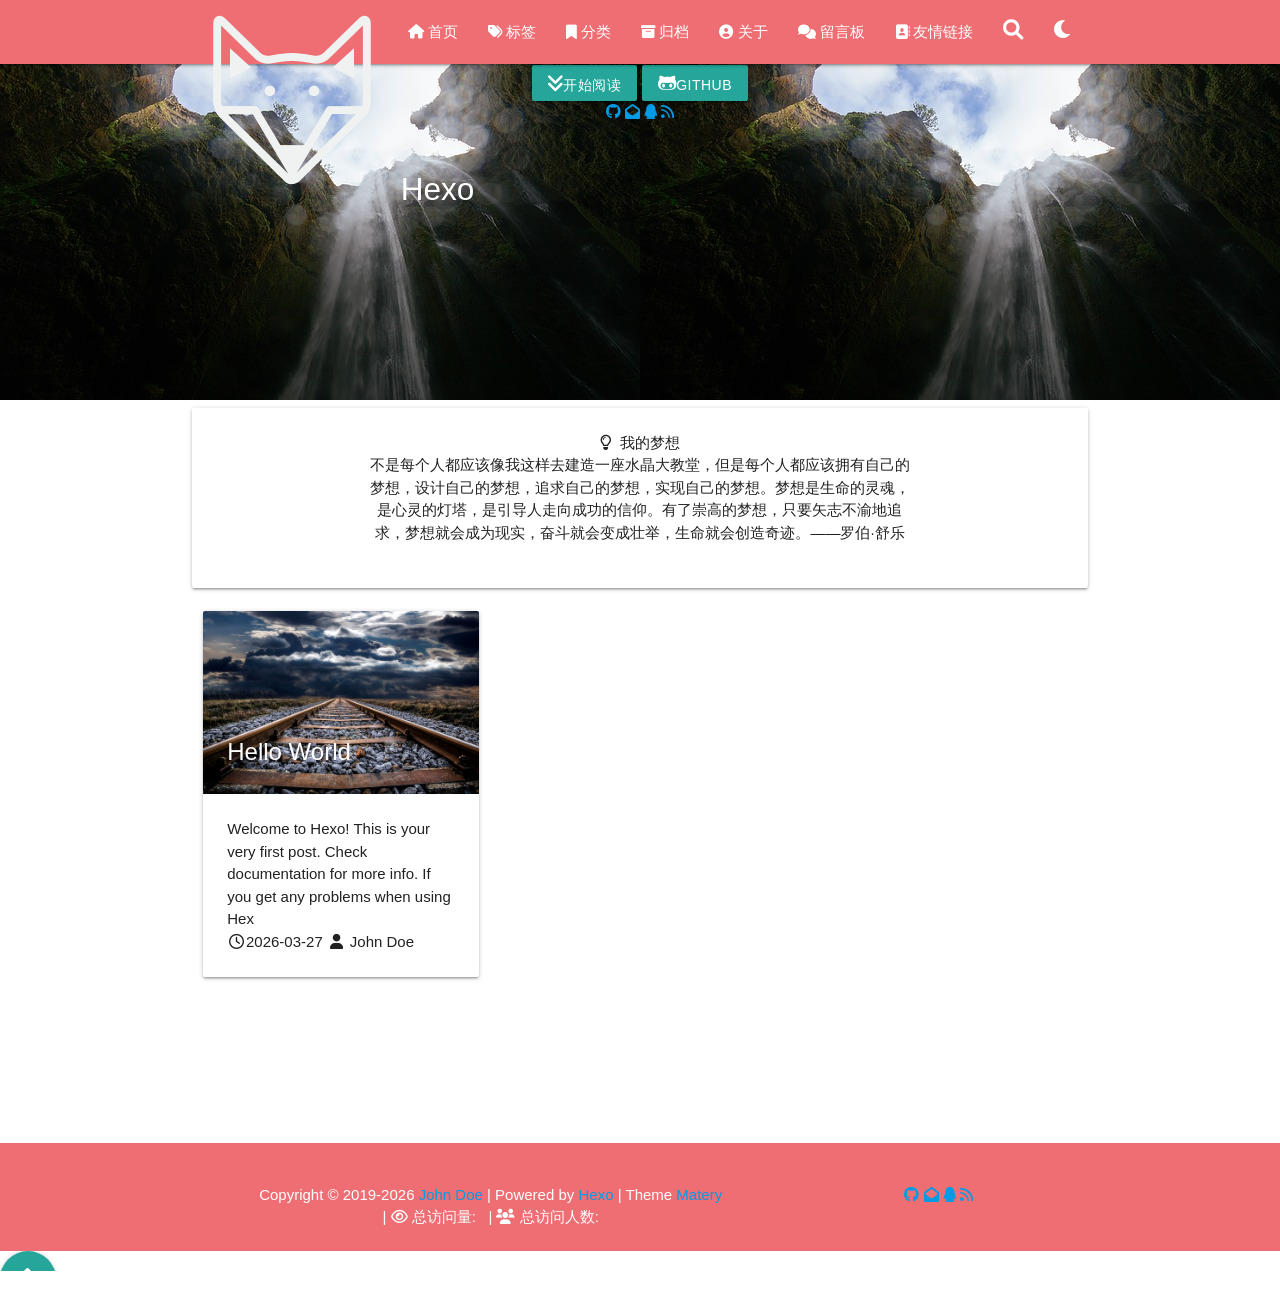
==== index.html @ 9ba4c169 "Site updated: 2026-03-27 16:29:59" ====
<!DOCTYPE HTML>
<html lang="zh-CN">


<head>
    <meta charset="utf-8">
    <meta name="keywords" content="Hexo">
    <meta name="description" content="Hexo">
    <meta http-equiv="X-UA-Compatible" content="IE=edge">
    <meta name="viewport" content="width=device-width, initial-scale=1.0, user-scalable=no">
    <meta name="renderer" content="webkit|ie-stand|ie-comp">
    <meta name="mobile-web-app-capable" content="yes">
    <meta name="format-detection" content="telephone=no">
    <meta name="apple-mobile-web-app-capable" content="yes">
    <meta name="apple-mobile-web-app-status-bar-style" content="black-translucent">
    <meta name="referrer" content="no-referrer-when-downgrade">
    <!-- Global site tag (gtag.js) - Google Analytics -->


    <title>Hexo</title>
    <link rel="icon" type="image/png" href="/favicon.png">
    


    <!-- index cover -->
    <!-- <link rel="stylesheet preload" type="text/css" href="/css/indexcover.css"> -->
    <style>
        .carousel-control {
            width: 45px;
            height: 45px;
            line-height: 55px;
            border-radius: 45px;
            background: transparent;
            cursor: pointer;
            z-index: 100;
        }
        
        #prev-cover {
            position: absolute;
            top: 48%;
            left: 8px;
        }
        
        #next-cover {
            position: absolute;
            top: 48%;
            right: 8px;;
        }
        
        #prev-cover i {
            margin-right: 3px;
        }
        
        #next-cover i {
            margin-left: 3px;
        }
        
        .carousel-control:hover {
            background-color: rgba(0, 0, 0, .4);
        }
        
        .carousel-control i {
            color: #fff;
            font-size: 2.4rem;
        }
    </style>



<link rel="stylesheet" type="text/css" href="/libs/awesome/css/all.min.css">
<link rel="stylesheet" type="text/css" href="/libs/materialize/materialize.min.css">
<link rel="stylesheet" type="text/css" href="/libs/aos/aos.css">
<link rel="stylesheet" type="text/css" href="/libs/animate/animate.min.css">
<link rel="stylesheet" type="text/css" href="/libs/lightGallery/css/lightgallery.min.css">
<link rel="stylesheet" type="text/css" href="/css/matery.css">
<link rel="stylesheet" type="text/css" href="/css/my.css">
<link rel="stylesheet" type="text/css" href="/css/dark.css" media="none" onload="if(media!='all')media='all'">




    <link rel="stylesheet" href="/libs/tocbot/tocbot.css">
    <link rel="stylesheet" href="/css/post.css">






    <script src="/libs/jquery/jquery-3.6.0.min.js"></script>

<meta name="generator" content="Hexo 8.1.1"></head>


<body>
    <header class="navbar-fixed">
    <nav id="headNav" class="bg-color nav-transparent">
        <div id="navContainer" class="nav-wrapper container">
            <div class="brand-logo">
                <a href="/" class="waves-effect waves-light">
                    
                    <img src="/medias/logo.png" class="logo-img" alt="LOGO">
                    
                    <span class="logo-span">Hexo</span>
                </a>
            </div>
            

<a href="#" data-target="mobile-nav" class="sidenav-trigger button-collapse"><i class="fas fa-bars"></i></a>
<ul class="right nav-menu">
  
  <li class="hide-on-med-and-down nav-item">
    
    <a href="/" class="waves-effect waves-light">
      
      <i class="fas fa-home" style="zoom: 0.6;"></i>
      
      <span>首页</span>
    </a>
    
  </li>
  
  <li class="hide-on-med-and-down nav-item">
    
    <a href="/tags" class="waves-effect waves-light">
      
      <i class="fas fa-tags" style="zoom: 0.6;"></i>
      
      <span>标签</span>
    </a>
    
  </li>
  
  <li class="hide-on-med-and-down nav-item">
    
    <a href="/categories" class="waves-effect waves-light">
      
      <i class="fas fa-bookmark" style="zoom: 0.6;"></i>
      
      <span>分类</span>
    </a>
    
  </li>
  
  <li class="hide-on-med-and-down nav-item">
    
    <a href="/archives" class="waves-effect waves-light">
      
      <i class="fas fa-archive" style="zoom: 0.6;"></i>
      
      <span>归档</span>
    </a>
    
  </li>
  
  <li class="hide-on-med-and-down nav-item">
    
    <a href="/about" class="waves-effect waves-light">
      
      <i class="fas fa-user-circle" style="zoom: 0.6;"></i>
      
      <span>关于</span>
    </a>
    
  </li>
  
  <li class="hide-on-med-and-down nav-item">
    
    <a href="/contact" class="waves-effect waves-light">
      
      <i class="fas fa-comments" style="zoom: 0.6;"></i>
      
      <span>留言板</span>
    </a>
    
  </li>
  
  <li class="hide-on-med-and-down nav-item">
    
    <a href="/friends" class="waves-effect waves-light">
      
      <i class="fas fa-address-book" style="zoom: 0.6;"></i>
      
      <span>友情链接</span>
    </a>
    
  </li>
  
  <li>
    <a href="#searchModal" class="modal-trigger waves-effect waves-light">
      <i id="searchIcon" class="fas fa-search" title="搜索" style="zoom: 0.85;"></i>
    </a>
  </li>
  <li>
    <a href="javascript:;" class="waves-effect waves-light" onclick="switchNightMode()" title="深色/浅色模式" >
      <i id="sum-moon-icon" class="fas fa-sun" style="zoom: 0.85;"></i>
    </a>
  </li>
</ul>


<div id="mobile-nav" class="side-nav sidenav">

    <div class="mobile-head bg-color">
        
        <img src="/medias/logo.png" class="logo-img circle responsive-img">
        
        <div class="logo-name">Hexo</div>
        <div class="logo-desc">
            
            Never really desperate, only the lost of the soul.
            
        </div>
    </div>

    <ul class="menu-list mobile-menu-list">
        
        <li class="m-nav-item">
	  
		<a href="/" class="waves-effect waves-light">
			
			    <i class="fa-fw fas fa-home"></i>
			
			首页
		</a>
          
        </li>
        
        <li class="m-nav-item">
	  
		<a href="/tags" class="waves-effect waves-light">
			
			    <i class="fa-fw fas fa-tags"></i>
			
			标签
		</a>
          
        </li>
        
        <li class="m-nav-item">
	  
		<a href="/categories" class="waves-effect waves-light">
			
			    <i class="fa-fw fas fa-bookmark"></i>
			
			分类
		</a>
          
        </li>
        
        <li class="m-nav-item">
	  
		<a href="/archives" class="waves-effect waves-light">
			
			    <i class="fa-fw fas fa-archive"></i>
			
			归档
		</a>
          
        </li>
        
        <li class="m-nav-item">
	  
		<a href="/about" class="waves-effect waves-light">
			
			    <i class="fa-fw fas fa-user-circle"></i>
			
			关于
		</a>
          
        </li>
        
        <li class="m-nav-item">
	  
		<a href="/contact" class="waves-effect waves-light">
			
			    <i class="fa-fw fas fa-comments"></i>
			
			留言板
		</a>
          
        </li>
        
        <li class="m-nav-item">
	  
		<a href="/friends" class="waves-effect waves-light">
			
			    <i class="fa-fw fas fa-address-book"></i>
			
			友情链接
		</a>
          
        </li>
        
        
        <li><div class="divider"></div></li>
        <li>
            <a href="https://github.com/blinkfox/hexo-theme-matery" class="waves-effect waves-light" target="_blank">
                <i class="fab fa-github-square fa-fw"></i>Fork Me
            </a>
        </li>
        
    </ul>
</div>


        </div>

        
            <style>
    .nav-transparent .github-corner {
        display: none !important;
    }

    .github-corner {
        position: absolute;
        z-index: 10;
        top: 0;
        right: 0;
        border: 0;
        transform: scale(1.1);
    }

    .github-corner svg {
        color: #0f9d58;
        fill: #fff;
        height: 64px;
        width: 64px;
    }

    .github-corner:hover .octo-arm {
        animation: a 0.56s ease-in-out;
    }

    .github-corner .octo-arm {
        animation: none;
    }

    @keyframes a {
        0%,
        to {
            transform: rotate(0);
        }
        20%,
        60% {
            transform: rotate(-25deg);
        }
        40%,
        80% {
            transform: rotate(10deg);
        }
    }
</style>

<a href="https://github.com/blinkfox/hexo-theme-matery" class="github-corner tooltipped hide-on-med-and-down" target="_blank"
   data-tooltip="Fork Me" data-position="left" data-delay="50">
    <svg viewBox="0 0 250 250" aria-hidden="true">
        <path d="M0,0 L115,115 L130,115 L142,142 L250,250 L250,0 Z"></path>
        <path d="M128.3,109.0 C113.8,99.7 119.0,89.6 119.0,89.6 C122.0,82.7 120.5,78.6 120.5,78.6 C119.2,72.0 123.4,76.3 123.4,76.3 C127.3,80.9 125.5,87.3 125.5,87.3 C122.9,97.6 130.6,101.9 134.4,103.2"
              fill="currentColor" style="transform-origin: 130px 106px;" class="octo-arm"></path>
        <path d="M115.0,115.0 C114.9,115.1 118.7,116.5 119.8,115.4 L133.7,101.6 C136.9,99.2 139.9,98.4 142.2,98.6 C133.8,88.0 127.5,74.4 143.8,58.0 C148.5,53.4 154.0,51.2 159.7,51.0 C160.3,49.4 163.2,43.6 171.4,40.1 C171.4,40.1 176.1,42.5 178.8,56.2 C183.1,58.6 187.2,61.8 190.9,65.4 C194.5,69.0 197.7,73.2 200.1,77.6 C213.8,80.2 216.3,84.9 216.3,84.9 C212.7,93.1 206.9,96.0 205.4,96.6 C205.1,102.4 203.0,107.8 198.3,112.5 C181.9,128.9 168.3,122.5 157.7,114.1 C157.9,116.9 156.7,120.9 152.7,124.9 L141.0,136.5 C139.8,137.7 141.6,141.9 141.8,141.8 Z"
              fill="currentColor" class="octo-body"></path>
    </svg>
</a>
        
    </nav>

</header>

    


<div class="carousel carousel-slider center index-cover" data-indicators="true" style="margin-top: -64px;">
    

    <div class="carousel-item  white-text bg-cover about-cover">
        <div class="container">
            <div class="row">
    <div class="col s10 offset-s1 m8 offset-m2 l8 offset-l2">
        <div class="brand">
            <div class="title center-align">
                
                    subtitle
                
            </div>

            <div class="description center-align">
                
                <span id="subtitle"></span>
                <script src="/libs/typed/typed.js"></script>
                <script>
                    var typed = new Typed("#subtitle", {
                        strings: [ 
                            
                                "从来没有真正的绝境, 只有心灵的迷途",
                            
                                "Never really desperate, only the lost of the soul",
                            
                        ],
                        startDelay: 300,
                        typeSpeed: 100,
                        loop: true,
                        backSpeed: 50,
                        showCursor: true
                    });
                </script>
                
            </div>
        </div>
    </div>
</div>


<script>
    // 每天切换 banner 图.  Switch banner image every day.
    var bannerUrl = "/medias/banner/" + new Date().getDay() + '.jpg';
    $('.bg-cover').css('background-image', 'url(' + bannerUrl + ')');
</script>
<script>
    
      var bannerUrl = "/medias/featureimages/" + Math.floor(Math.random() * 24) + '.jpg';
    
    $('.bg-cover.about-cover').css('background-image', 'url(' + bannerUrl + ')');

</script>



            <div class="cover-btns">
                <a href="#indexCard" class="waves-effect waves-light btn">
                    <i class="fa fa-angle-double-down"></i>开始阅读
                </a>

                
                    <a href="https://github.com/blinkfox/hexo-theme-matery" class="waves-effect waves-light btn" target="_blank">
                        <i class="fab fa-github-alt"></i>Github
                    </a>
                
            </div>
            <div class="cover-social-link">
    <a href="https://github.com/blinkfox" class="tooltipped" target="_blank" data-tooltip="访问我的GitHub" data-position="top" data-delay="50">
        <i class="fab fa-github"></i>
    </a>



    <a href="mailto:1181062873@qq.com" class="tooltipped" target="_blank" data-tooltip="邮件联系我" data-position="top" data-delay="50">
        <i class="fas fa-envelope-open"></i>
    </a>







    <a href="tencent://AddContact/?fromId=50&fromSubId=1&subcmd=all&uin=1181062873" class="tooltipped" target="_blank" data-tooltip="QQ联系我: 1181062873" data-position="top" data-delay="50">
        <i class="fab fa-qq"></i>
    </a>







    <a href="/atom.xml" class="tooltipped" target="_blank" data-tooltip="RSS 订阅" data-position="top" data-delay="50">
        <i class="fas fa-rss"></i>
    </a>

</div>
        </div>
    </div>

    
</div>

<script>
    $(function () {
        let coverSlider = $('.carousel');

        //用户触摸轮播自动 restartPlay 是否生效
        let initUserPressedOrDraggedActive = false

        //用户触摸轮播自动 restartPlay
        function initUserPressedOrDragged(instance) {
            setInterval(() => {
                if (instance.pressed || instance.dragged) {
                    // console.log('initUserPressedOrDragged: ',instance.pressed,instance.dragged)
                    restartPlay()
                }
            }, 1000)
        }

        coverSlider.carousel({
            duration: Number('120'),
            fullWidth: true,
            indicators: 'true' === 'true',
            onCycleTo() {
                if (!initUserPressedOrDraggedActive) {
                    // console.log('initUserPressedOrDraggedActive')
                    initUserPressedOrDragged(this)
                    initUserPressedOrDraggedActive = true
                }
            },
        })

        let carouselIntervalId;
        
        // Loop to call the next cover article picture.
        let autoCarousel = function () {
            carouselIntervalId = setInterval(function () {
                coverSlider.carousel('next');
            }, 5000);
        };
        autoCarousel();
        

        function restartPlay() {
            
            clearInterval(carouselIntervalId);
            autoCarousel();
            
        };

        
        // prev and next cover post.
        $('#prev-cover').click(function () {
            coverSlider.carousel('prev');
            restartPlay();
        });
        $('#next-cover').click(function () {
            coverSlider.carousel('next');
            restartPlay();
        });
        
    });
</script>



<main class="content">

    
    <div id="indexCard" class="index-card">
        <div class="container ">
            <div class="card">
                <div class="card-content">
                    
                        <div class="dream">
    
    <div class="title center-align">
        <i class="far fa-lightbulb"></i>&nbsp;&nbsp;我的梦想
    </div>
    
    <div class="row">
        <div class="col l8 offset-l2 m10 offset-m1 s10 offset-s1 center-align text">
            不是每个人都应该像我这样去建造一座水晶大教堂，但是每个人都应该拥有自己的梦想，设计自己的梦想，追求自己的梦想，实现自己的梦想。梦想是生命的灵魂，是心灵的灯塔，是引导人走向成功的信仰。有了崇高的梦想，只要矢志不渝地追求，梦想就会成为现实，奋斗就会变成壮举，生命就会创造奇迹。——罗伯·舒乐
        </div>
    </div>
</div>

                    

                    

                    

                    
                    <div id="recommend-sections" class="recommend">
                        



                    </div>
                    
                </div>
            </div>
        </div>
    </div>
    

    

    <!-- 所有文章卡片 -->
    <article id="articles" class="container articles">
        <div class="row article-row">
            
             <!-- 隐藏某个文章 -->
            <div class="article col s12 m6 l4" data-aos="zoom-in">
                <div class="card">
                    <a href="/2026/03/27/hello-world/">
                        <div class="card-image">
                            
                            
                            <img src="/medias/featureimages/12.jpg" class="responsive-img" alt="Hello World">
                            
                            <span class="card-title">Hello World</span>
                        </div>
                    </a>

                    <div class="card-content article-content">
                        <div class="summary block-with-text">
                            
                                Welcome to Hexo! This is your very first post. Check documentation for more info. If you get any problems when using Hex
                            
                        </div>
                        <div class="publish-info">
                            <span class="publish-date">
                                <i class="far fa-clock fa-fw icon-date"></i>2026-03-27
                            </span>
                            <span class="publish-author">
                                
                                <i class="fas fa-user fa-fw"></i>
                                John Doe
                                
                            </span>
                        </div>
                    </div>

                    
                </div>
            </div>
              <!-- 隐藏某个文章 -->
            
        </div>
    </article>

</main>




    <footer class="page-footer bg-color">
    
        <link rel="stylesheet" href="/libs/aplayer/APlayer.min.css">
<style>
    .aplayer .aplayer-lrc p {
        
        display: none;
        
        font-size: 12px;
        font-weight: 700;
        line-height: 16px !important;
    }

    .aplayer .aplayer-lrc p.aplayer-lrc-current {
        
        display: none;
        
        font-size: 15px;
        color: #42b983;
    }

    
    .aplayer.aplayer-fixed.aplayer-narrow .aplayer-body {
        left: -66px !important;
    }

    .aplayer.aplayer-fixed.aplayer-narrow .aplayer-body:hover {
        left: 0px !important;
    }

    
</style>
<div class="">
    
    <div class="row">
        <meting-js class="col l8 offset-l2 m10 offset-m1 s12"
                   server="netease"
                   type="playlist"
                   id="503838841"
                   fixed='true'
                   autoplay='false'
                   theme='#42b983'
                   loop='all'
                   order='random'
                   preload='auto'
                   volume='0.7'
                   list-folded='true'
        >
        </meting-js>
    </div>
</div>

<script src="/libs/aplayer/APlayer.min.js"></script>
<script src="/libs/aplayer/Meting.min.js"></script>

    

    <div class="container row center-align"
         style="margin-bottom: 0px !important;">
        <div class="col s12 m8 l8 copy-right">
            Copyright&nbsp;&copy;
            
                <span id="year">2019-2026</span>
            
            <a href="/about" target="_blank">John Doe</a>
            |&nbsp;Powered by&nbsp;<a href="https://hexo.io/" target="_blank">Hexo</a>
            |&nbsp;Theme&nbsp;<a href="https://github.com/blinkfox/hexo-theme-matery" target="_blank">Matery</a>
            
            <br>
            
            
            
                
            
            
                <span id="busuanzi_container_site_pv">
                &nbsp;|&nbsp;<i class="far fa-eye"></i>&nbsp;总访问量:&nbsp;
                    <span id="busuanzi_value_site_pv" class="white-color"></span>
            </span>
            
            
                <span id="busuanzi_container_site_uv">
                &nbsp;|&nbsp;<i class="fas fa-users"></i>&nbsp;总访问人数:&nbsp;
                    <span id="busuanzi_value_site_uv" class="white-color"></span>
            </span>
            
            <br>

            <!-- 运行天数提醒. -->
            
            <br>
            
        </div>
        <div class="col s12 m4 l4 social-link social-statis">
    <a href="https://github.com/blinkfox" class="tooltipped" target="_blank" data-tooltip="访问我的GitHub" data-position="top" data-delay="50">
        <i class="fab fa-github"></i>
    </a>



    <a href="mailto:1181062873@qq.com" class="tooltipped" target="_blank" data-tooltip="邮件联系我" data-position="top" data-delay="50">
        <i class="fas fa-envelope-open"></i>
    </a>







    <a href="tencent://AddContact/?fromId=50&fromSubId=1&subcmd=all&uin=1181062873" class="tooltipped" target="_blank" data-tooltip="QQ联系我: 1181062873" data-position="top" data-delay="50">
        <i class="fab fa-qq"></i>
    </a>







    <a href="/atom.xml" class="tooltipped" target="_blank" data-tooltip="RSS 订阅" data-position="top" data-delay="50">
        <i class="fas fa-rss"></i>
    </a>

</div>
    </div>
</footer>

<div class="progress-bar"></div>


    <!-- 搜索遮罩框 -->
<div id="searchModal" class="modal">
    <div class="modal-content">
        <div class="search-header">
            <span class="title"><i class="fas fa-search"></i>&nbsp;&nbsp;搜索</span>
            <input type="search" id="searchInput" name="s" placeholder="请输入搜索的关键字"
                   class="search-input">
        </div>
        <div id="searchResult"></div>
    </div>
</div>

<script type="text/javascript">
$(function () {
    var searchFunc = function (path, search_id, content_id) {
        'use strict';
        $.ajax({
            url: path,
            dataType: "xml",
            success: function (xmlResponse) {
                // get the contents from search data
                var datas = $("entry", xmlResponse).map(function () {
                    return {
                        title: $("title", this).text(),
                        content: $("content", this).text(),
                        url: $("url", this).text()
                    };
                }).get();
                var $input = document.getElementById(search_id);
                var $resultContent = document.getElementById(content_id);
                $input.addEventListener('input', function () {
                    var str = '<ul class=\"search-result-list\">';
                    var keywords = this.value.trim().toLowerCase().split(/[\s\-]+/);
                    $resultContent.innerHTML = "";
                    if (this.value.trim().length <= 0) {
                        return;
                    }
                    // perform local searching
                    datas.forEach(function (data) {
                        var isMatch = true;
                        var data_title = data.title.trim().toLowerCase();
                        var data_content = data.content.trim().replace(/<[^>]+>/g, "").toLowerCase();
                        var data_url = data.url;
                        data_url = data_url.indexOf('/') === 0 ? data.url : '/' + data_url;
                        var index_title = -1;
                        var index_content = -1;
                        var first_occur = -1;
                        // only match artiles with not empty titles and contents
                        if (data_title !== '' && data_content !== '') {
                            keywords.forEach(function (keyword, i) {
                                index_title = data_title.indexOf(keyword);
                                index_content = data_content.indexOf(keyword);
                                if (index_title < 0 && index_content < 0) {
                                    isMatch = false;
                                } else {
                                    if (index_content < 0) {
                                        index_content = 0;
                                    }
                                    if (i === 0) {
                                        first_occur = index_content;
                                    }
                                }
                            });
                        }
                        // show search results
                        if (isMatch) {
                            str += "<li><a href='" + data_url + "' class='search-result-title'>" + data_title + "</a>";
                            var content = data.content.trim().replace(/<[^>]+>/g, "");
                            if (first_occur >= 0) {
                                // cut out 100 characters
                                var start = first_occur - 20;
                                var end = first_occur + 80;
                                if (start < 0) {
                                    start = 0;
                                }
                                if (start === 0) {
                                    end = 100;
                                }
                                if (end > content.length) {
                                    end = content.length;
                                }
                                var match_content = content.substr(start, end);
                                // highlight all keywords
                                keywords.forEach(function (keyword) {
                                    var regS = new RegExp(keyword, "gi");
                                    match_content = match_content.replace(regS, "<em class=\"search-keyword\">" + keyword + "</em>");
                                });

                                str += "<p class=\"search-result\">" + match_content + "...</p>"
                            }
                            str += "</li>";
                        }
                    });
                    str += "</ul>";
                    $resultContent.innerHTML = str;
                });
            }
        });
    };

    searchFunc('/search.xml', 'searchInput', 'searchResult');
});
</script>

    <!-- 白天和黑夜主题 -->
<div class="stars-con">
    <div id="stars"></div>
    <div id="stars2"></div>
    <div id="stars3"></div>  
</div>

<script>
    function switchNightMode() {
        $('<div class="Cuteen_DarkSky"><div class="Cuteen_DarkPlanet"></div></div>').appendTo($('body')),
        setTimeout(function () {
            $('body').hasClass('DarkMode') 
            ? ($('body').removeClass('DarkMode'), localStorage.setItem('isDark', '0'), $('#sum-moon-icon').removeClass("fa-sun").addClass('fa-moon')) 
            : ($('body').addClass('DarkMode'), localStorage.setItem('isDark', '1'), $('#sum-moon-icon').addClass("fa-sun").removeClass('fa-moon')),
            
            setTimeout(function () {
            $('.Cuteen_DarkSky').fadeOut(1e3, function () {
                $(this).remove()
            })
            }, 2e3)
        })
    }
</script>

    <!-- 回到顶部按钮 -->
<div id="backTop" class="top-scroll">
    <a class="btn-floating btn-large waves-effect waves-light" href="#!">
        <i class="fas fa-arrow-up"></i>
    </a>
</div>


    <script src="/libs/materialize/materialize.min.js"></script>
    <script src="/libs/masonry/masonry.pkgd.min.js"></script>
    <script src="/libs/aos/aos.js"></script>
    <script src="/libs/scrollprogress/scrollProgress.min.js"></script>
    <script src="/libs/lightGallery/js/lightgallery-all.min.js"></script>
    <script src="/js/matery.js"></script>

    

    
    
    

    <!-- 雪花特效 -->
    

    <!-- 鼠标星星特效 -->
    

     
        <script src="https://ssl.captcha.qq.com/TCaptcha.js"></script>
        <script src="/libs/others/TencentCaptcha.js"></script>
        <button id="TencentCaptcha" data-appid="xxxxxxxxxx" data-cbfn="callback" type="button" hidden></button>
    

    <!-- Baidu Analytics -->

    <!-- Baidu Push -->

<script>
    (function () {
        var bp = document.createElement('script');
        var curProtocol = window.location.protocol.split(':')[0];
        if (curProtocol === 'https') {
            bp.src = 'https://zz.bdstatic.com/linksubmit/push.js';
        } else {
            bp.src = 'http://push.zhanzhang.baidu.com/push.js';
        }
        var s = document.getElementsByTagName("script")[0];
        s.parentNode.insertBefore(bp, s);
    })();
</script>

    
    <script src="/libs/others/clicklove.js" async="async"></script>
    
    
    <script async src="/libs/others/busuanzi.pure.mini.js"></script>
    

    

    

    <!--腾讯兔小巢-->
    
    

    

    

    
    <script src="/libs/instantpage/instantpage.js" type="module"></script>
    

</body>

</html>
---- css/indexcover.css ----
.carousel-control {
    width: 45px;
    height: 45px;
    line-height: 55px;
    border-radius: 45px;
    background: transparent;
    cursor: pointer;
    z-index: 100;
    display: flex;
    justify-content: center;
    align-items: center;
}

#prev-cover {
    position: absolute;
    top: 48%;
    left: 8px;
}

#next-cover {
    position: absolute;
    top: 48%;
    right: 8px;;
}

#prev-cover i {
    margin-right: 3px;
}

#next-cover i {
    margin-left: 3px;
}

.carousel-control:hover {
    background-color: rgba(0, 0, 0, .4);
}

.carousel-control i {
    color: #fff;
    font-size: 2.4rem;
}
---- css/my.css ----
/* Here is your custom css styles. */
---- css/dark.css ----
/*夜间适配*/
.night .tip {
    filter: brightness(0.7);
}

/* snote夜间模式 */
.night .tip{
    color: #4c4948;
}

/* 背景颜色变灰色 */
.dark tbody,
body.DarkMode #artDetail .post-info .post-date,
body.DarkMode #info_user_pool .moments_chart,
body.DarkMode .bg-cover .post-title,
body.DarkMode .biaotis span,
body.DarkMode .card .card-content .dss,
body.DarkMode .card .card-content p,
body.DarkMode .card .card-image .card-title,
body.DarkMode .card .toc-title,
body.DarkMode .card-content .categories-title,
body.DarkMode .card-content .de,
body.DarkMode .category-content a,
body.DarkMode .chip-container .tag-title,
body.DarkMode .fa-lightbulb:before,
body.DarkMode .fa-moon-o:before,
body.DarkMode .fab,
body.DarkMode .fas,
body.DarkMode .friends-container .tag-title,
body.DarkMode .frind-ship .title h1,
body.DarkMode .moments-item-info .moments-item-time,
body.DarkMode .moments_load_button,
body.DarkMode .notice,
body.DarkMode .panel-info,
body.DarkMode .post-info .info-break-policy,
body.DarkMode .publish-info .post-category,
body.DarkMode .publish-info .publish-date,
body.DarkMode .row .text,
body.DarkMode .statis .name,
body.DarkMode .supervise_details,
body.DarkMode .title,
body.DarkMode .v[data-class="v"] .vcount,
body.DarkMode .v[data-class="v"] .vcount .vnum,
body.DarkMode .valine-card .comment_headling,
body.DarkMode a body.DarkMode table,
body.DarkMode article .article-content .summary,
body.DarkMode article .article-tags .chip,
body.DarkMode .card .card-image .card-title,
body.DarkMode div.jqcloud a,
body.DarkMode footer .copy-right,
body.DarkMode footer a,
body.DarkMode h1,
body.DarkMode h2,
body.DarkMode h3,
body.DarkMode h4,
body.DarkMode h5,
body.DarkMode h6,
body.DarkMode header .side-nav .menu-list a,
body.DarkMode header .side-nav .mobile-head .logo-desc,
body.DarkMode header .side-nav .mobile-head .logo-name,
body.DarkMode li,
body.DarkMode td,
body.DarkMode p,
body.DarkMode pre,
body.DarkMode .markmap-container svg g div,
body.DarkMode .read .bg-cover .description {
    color: rgba(255, 255, 255, 0.6); /*.85为透明度，可依据需求修改*/
}
body.DarkMode .fArticleTitle, body.DarkMode .fArticleAuthor, body.DarkMode .fArticleUpdate {
    color: rgba(255, 255, 255, 0.6) !important;
}
body.DarkMode .v[data-class="v"] .vinput, .v[data-class="v"] .veditor, .v[data-class="v"] p, .v[data-class="v"] pre code, .v[data-class="v"] .status-bar {
    color: rgba(255, 255, 255, 0.6);
}
body.DarkMode blockquote {
    background-color: #666 !important;
    border-left: 5px solid #42b983 !important;
    color: rgba(255, 255, 255, 0.6);
}
body.DarkMode .nav-menu li .sub-nav li a {
    color: rgba(255, 255, 255, 0.6) !important;
}
body.DarkMode th td li {
    color: rgba(255, 255, 255, 0.6) !important;
    background-color: #2f3742 !important;
}
body.DarkMode .prev-next .article-badge {
    background-color: rgba(255, 255, 255, 0.6);
}
body.DarkMode header .side-nav .menu-list a {
    color: rgba(255, 255, 255, 0.6) !important;
}

body.DarkMode .mobile-menu-list a i {
    color: rgba(255, 255, 255, 0.6) !important;
}
body.DarkMode .bg-color {
    background-image:linear-gradient(to right, #3b3b3b 0, rgb(59 59 59) 100%);
    opacity:.8
}
body.DarkMode .progress-bar {
    background: linear-gradient(to right, #bf7030 0%, #dfc60d 100%);
}
body.DarkMode span.bg-color {
    background-image:linear-gradient(to right, #282c34 0, rgba(52,50,50,0.7) 100%)
}

/* 背景颜色变黑色 */
/* body.DarkMode #rewardModal .modal-content, */
body.DarkMode #reward .reward-link,
body.DarkMode #rewardModal .fa-times,
body.DarkMode #rewardModal .reward-title,
body.DarkMode #vcomments ::placeholder,
body.DarkMode #vcomments .vbtn,
body.DarkMode #waline ::placeholder,
body.DarkMode #waline .wl-header label ,
body.DarkMode #waline .wl-header input,
body.DarkMode #waline .wl-btn,
body.DarkMode #waline .wl-footer .wl-action svg,
body.DarkMode #waline .wl-reply svg,
body.DarkMode #waline .wl-info span,
body.DarkMode #waline .wl-info div,
body.DarkMode .toc-widget,
body.DarkMode .tag_share .chip,
body.DarkMode .archive-container,
body.DarkMode .modal,
body.DarkMode .v[data-class="v"] .vcount,
body.DarkMode header .side-nav,
body.DarkMode header .side-nav .menu-list .m-nav-show {
    filter: invert(0.8);
}
body.DarkMode .waline-card .comment_headling span {
    color: rgba(255, 255, 255, 0.6);
}
body.DarkMode #waline .wl-card .wl-meta span{
    color: rgba(255, 255, 255, 0.6);
    background: #666666;
}

body.DarkMode .reward-tabs img {
    filter: invert(0.9) !important;
}

body.DarkMode .tabs .tab a,
body.DarkMode .tabs .tab {
    filter: invert(0.8);
    font-weight: bolder;
    color: rgba(255, 255, 255, 0.6);
}

/*首页文章滑动卡片文字*/
body.DarkMode #thisTime,
body.DarkMode .card-image-V .box-content .title {
    color: #8a2be2;
}
body.DarkMode header .menus_item_child:before {
    border-color: transparent transparent rgba(45, 42, 52, 0.8);
}
body.DarkMode #searchModal, .DarkMode .h-color, .DarkMode header .menus_item_child {
    background: rgba(45, 42, 52, 0.8);
}
body.DarkMode .card-content p > code,
body.DarkMode .card-content h2 > code,
body.DarkMode .card-content h3 > code,
body.DarkMode .card-content h4 > code,
body.DarkMode .card-content h5 > code,
body.DarkMode .card-content h6 > code,
body.DarkMode .card-content a > code,
body.DarkMode .card-content td > code,
body.DarkMode .card-content li > code {
    color: rgba(255, 255, 255, 0.6);
    background-color: #666666;
}

body.DarkMode p[style] .img-item {
    background-color: rgba(255, 255, 255, 0.6);
}

body.DarkMode .card-content mark {
    color: rgba(255, 255, 255, 0.6);
    background-color: #2d2d2d;
}
body.DarkMode table th {
    background-color: #666666!important;
    color: rgb(49 190 126);
}
.DarkMode .btn-floating, .DarkMode #floating-toc-btn .btn-floating, .DarkMode .btn-floating, .DarkMode #switchspring {
    background-color:rgba(255, 255, 255, 0.6);
}
/*音乐播放器*/
body.DarkMode .aplayer {
    background: rgb(42 34 34);
    color: #42b983;
    font-family: Arial,Helvetica,sans-serif;
    margin: 5px;
    box-shadow: 0 2px 2px 0 rgba(0,0,0,.07),0 1px 5px 0 rgba(0,0,0,.1);
    border-radius: 2px;
    overflow: hidden;
    -webkit-user-select: none;
    -moz-user-select: none;
    -ms-user-select: none;
    user-select: none;
    line-height: normal;
    position: relative;
}
body.DarkMode .aplayer .aplayer-list ol li.aplayer-list-light {
    background: #666666;
}
body.DarkMode .aplayer .aplayer-list ol li:hover {
    background-color: #666666;
    color: #42b983;
}

body.DarkMode .aplayer .aplayer-body {
    position: relative;
    filter: invert(.8);
}

/*图片滤镜*/
body.DarkMode img,
body.DarkMode strong,
body.DarkMode .douban-card-img {
    filter: brightness(0.7);
}
/*统计图表暗色样式*/
body.DarkMode #categories-chart,
body.DarkMode #category-radar,
body.DarkMode #post-calendar,
body.DarkMode #posts-chart,
body.DarkMode #tags-chart {
    filter: invert(1);
}
body.DarkMode #calendar_container, 
body.DarkMode #uv_container, 
body.DarkMode #pv_container, 
body.DarkMode #sources_container, 
body.DarkMode #map_container {
    filter: invert(1);
}
body.DarkMode header .brand-logo .logo-img {
    display: none;
}

.DarkMode #readmode, 
.DarkMode #backTop, 
.DarkMode #button-body,
.DarkMode .comment-scroll,
.DarkMode .recommend .post-card, 
.DarkMode .post-card,
.DarkMode .read-more,
.DarkMode #floating-toc-btn .btn-floating, 
.DarkMode #vcomments .vtag, 
.DarkMode #waline .v, 
.DarkMode #cd-timeline,
.DarkMode .V-badge, 
.DarkMode .V-title-top, 
.DarkMode .about-cover, 
.DarkMode .article-cover .V-title, 
.DarkMode .card .mainV, 
.DarkMode .card-content iframe, 
.DarkMode .card-image:after, 
.DarkMode .card-image:before, 
.DarkMode .cat-container, 
.DarkMode .comment-switch, 
.DarkMode .new-item-badge, 
.DarkMode .note, 
.DarkMode .our-team .pic, 
.DarkMode .our-team .social, 
.DarkMode .our-team h3, 
.DarkMode .tag-chips span, 
.DarkMode .timeline-box .contentC, 
.DarkMode .wrapper, .DarkMode hr, 
.DarkMode img, 
.DarkMode li:before {
    -webkit-filter: brightness(0.8) !important;
    filter: brightness(0.8) !important;
}
body.DarkMode .toc-widget .toc-list-item {
    color:#000
}
body.DarkMode .toc-title {
    color:#666 !important
}
/*toc目录滤镜*/
body.DarkMode .skillbar .skill-bar-percent {
    color: #000;
}

/*一些细节背景*/
body.DarkMode .block-with-text:after,
body.DarkMode .card,
body.DarkMode .collapsible-header,
body.DarkMode .wxgzh,
body.DarkMode table tr:nth-child(2n),
body.DarkMode thead {
    background-color: #282c34;
}
body.DarkMode #fMessageBoard, body.DarkMode .fArticleMessage, body.DarkMode #fcircleMoreBtn, .DarkMode #switchspring {
    background-color:#fbfbfb50 !important;
}
/*about页面细节*/
body.DarkMode .profile .author .title {
    color: #faebd7;
}
body.DarkMode .my-projects .info .info-title a {
    color: tomato;
}

/*外挂标签*/
.swbk .label {
    color: currentColor;
}

/*给暗黑模式下的.test添加字体颜色变红样式*/
body.DarkMode .test {
    color: red;
}

body.DarkMode img, body.DarkMode strong {
    filter:brightness(.7)
}

body.DarkMode {
    /* background-image: url(/medias_webp/sunset.webp); */
    background-color: rgba(30, 30, 30);
}

body.DarkMode #vcomments textarea,
body.DarkMode #waline textarea {
    background: url(/medias_webp/simiao.webp) 100% 100% no-repeat;
    box-sizing: border-box;
    background-size: contain;
    background-position: right;
    background-color: rgba(255, 255, 255, 0);
    resize: vertical;
    caret-color: red;
    color: #b8abab;
    white-space: pre-line
}
/* 黑夜模式动画 */
.Cuteen_DarkSky,
.Cuteen_DarkSky:before {
    content: '';
    position: fixed;
    left: 0;
    right: 0;
    top: 0;
    bottom: 0;
    z-index: 8888;
}

.Cuteen_DarkSky {
    background: linear-gradient(#feb8b0, #fef9db);
}

.Cuteen_DarkSky:before {
    transition: 2s ease all;
    opacity: 0;
    background: linear-gradient(#4c3f6d, #6c62bb, #93b1ed);
}

.DarkMode .Cuteen_DarkSky:before {
    opacity: 1;
}

.Cuteen_DarkPlanet {
    z-index: 9999;
    position: fixed;
    left: -50%;
    top: -50%;
    width: 200%;
    height: 200%;
    -webkit-animation: CuteenPlanetMove 2s cubic-bezier(0.7, 0, 0, 1);
    animation: CuteenPlanetMove 2s cubic-bezier(0.7, 0, 0, 1);
    transform-origin: center bottom;
}

@-webkit-keyframes CuteenPlanetMove {
    0% {
        transform: rotate(0);
    }
    to {
        transform: rotate(360deg);
    }
}

@keyframes CuteenPlanetMove {
    0% {
        transform: rotate(0);
    }
    to {
        transform: rotate(360deg);
    }
}

.Cuteen_DarkPlanet:after {
    position: absolute;
    left: 35%;
    top: 40%;
    width: 9.375rem;
    height: 9.375rem;
    border-radius: 50%;
    content: '';
    background: linear-gradient(#fefefe, #fffbe8);
}
/*黑夜模式切换动态背景*/
@keyframes animStar {
    from {
        transform: translateY(0)
    }
    to {
        transform: translateY(-2000px)
    }
}

body.DarkMode .stars-con {
    position: fixed;
    height: 100vh;
    width: 100vw;
    overflow: hidden;
    z-index: -111;
    background: linear-gradient(#15151b, #1b1b2e, #231832);
}

body.DarkMode #stars {
    width: 1px;
    height: 1px;
    background: 0 0;
    box-shadow: 1804px 1265px #fff, 365px 332px #fff, 86px 1888px #fff, 1888px 484px #fff, 199px 1489px #fff, 1459px 1010px #fff, 807px 388px #fff, 855px 558px #fff, 83px 1095px #fff, 1418px 377px #fff, 677px 886px #fff, 862px 1709px #fff, 1058px 1085px #fff, 50px 1772px #fff, 1941px 1544px #fff, 377px 900px #fff, 184px 712px #fff, 1797px 1928px #fff, 507px 1861px #fff, 1849px 19px #fff, 1399px 200px #fff, 972px 497px #fff, 795px 1109px #fff, 746px 970px #fff, 1524px 972px #fff, 1631px 389px #fff, 1026px 1016px #fff, 1295px 862px #fff, 1258px 1876px #fff, 791px 189px #fff, 1519px 45px #fff, 592px 1405px #fff, 620px 130px #fff, 1044px 1171px #fff, 37px 1578px #fff, 1589px 86px #fff, 1024px 528px #fff, 1613px 568px #fff, 912px 1175px #fff, 1177px 133px #fff, 67px 1641px #fff, 1168px 357px #fff, 310px 1873px #fff, 1187px 573px #fff, 308px 1839px #fff, 565px 24px #fff, 1691px 1555px #fff, 1384px 1551px #fff, 179px 861px #fff, 1850px 1966px #fff, 1169px 1979px #fff, 1182px 1522px #fff, 616px 751px #fff, 1083px 908px #fff, 684px 766px #fff, 67px 955px #fff, 1813px 1714px #fff, 1256px 1413px #fff, 332px 803px #fff, 1670px 1921px #fff, 362px 211px #fff, 1513px 423px #fff, 1304px 1145px #fff, 1292px 1168px #fff, 611px 802px #fff, 1297px 575px #fff, 540px 1289px #fff, 1551px 1678px #fff, 1545px 237px #fff, 423px 138px #fff, 1088px 28px #fff, 642px 1637px #fff, 429px 1293px #fff, 1276px 1900px #fff, 1168px 1696px #fff, 847px 837px #fff, 151px 1395px #fff, 1490px 75px #fff, 1588px 131px #fff, 1739px 1358px #fff, 709px 624px #fff, 343px 502px #fff, 1342px 1690px #fff, 175px 1722px #fff, 964px 1299px #fff, 892px 1326px #fff, 519px 1142px #fff, 1014px 193px #fff, 1181px 360px #fff, 325px 139px #fff, 482px 1199px #fff, 613px 8px #fff, 1976px 1125px #fff, 346px 60px #fff, 1565px 818px #fff, 268px 1590px #fff, 213px 1666px #fff, 800px 464px #fff, 974px 1825px #fff, 1066px 23px #fff, 1995px 1499px #fff, 666px 1130px #fff, 1074px 1710px #fff, 1636px 1483px #fff, 1379px 1509px #fff, 1221px 887px #fff, 1857px 964px #fff, 1046px 993px #fff, 1875px 643px #fff, 1504px 1607px #fff, 1065px 641px #fff, 1095px 752px #fff, 566px 1737px #fff, 1972px 1778px #fff, 146px 1517px #fff, 1923px 588px #fff, 557px 881px #fff, 1885px 1950px #fff, 1739px 1598px #fff, 1048px 501px #fff, 1316px 705px #fff, 1900px 1697px #fff, 1187px 917px #fff, 1688px 1025px #fff, 648px 1634px #fff, 1002px 572px #fff, 603px 1995px #fff, 215px 693px #fff, 688px 1374px #fff, 1389px 1166px #fff, 1310px 1140px #fff, 245px 587px #fff, 845px 63px #fff, 296px 1646px #fff, 792px 350px #fff, 756px 1493px #fff, 1553px 1079px #fff, 850px 66px #fff, 963px 1904px #fff, 81px 207px #fff, 1776px 1634px #fff, 1759px 521px #fff, 1761px 1536px #fff, 601px 1485px #fff, 898px 153px #fff, 48px 648px #fff, 1644px 1109px #fff, 1974px 60px #fff, 1278px 653px #fff, 616px 432px #fff, 1179px 1849px #fff, 739px 677px #fff, 808px 1850px #fff, 1104px 827px #fff, 984px 888px #fff, 1027px 44px #fff, 1462px 1105px #fff, 902px 1486px #fff, 769px 441px #fff, 431px 1195px #fff, 4px 764px #fff, 562px 7px #fff, 952px 1744px #fff, 822px 971px #fff, 1016px 1804px #fff, 1429px 1161px #fff, 328px 1568px #fff, 101px 746px #fff, 649px 1484px #fff, 1903px 569px #fff, 733px 871px #fff, 1554px 505px #fff, 1076px 642px #fff, 609px 641px #fff, 996px 149px #fff, 1595px 758px #fff, 14px 1083px #fff, 261px 767px #fff, 1274px 1517px #fff, 1412px 215px #fff, 1651px 879px #fff, 284px 1633px #fff, 1439px 287px #fff, 1717px 270px #fff, 1107px 1063px #fff, 1521px 1831px #fff, 656px 1702px #fff, 25px 230px #fff, 1958px 1615px #fff, 646px 675px #fff, 1201px 343px #fff, 1918px 1064px #fff, 1932px 609px #fff, 1203px 900px #fff, 10px 575px #fff, 1582px 1828px #fff, 1184px 462px #fff, 1px 1619px #fff, 1440px 1071px #fff, 1844px 1913px #fff, 376px 1054px #fff, 1883px 1236px #fff, 571px 493px #fff, 354px 1701px #fff, 747px 60px #fff, 11px 1142px #fff, 1136px 1891px #fff, 1682px 473px #fff, 1537px 1520px #fff, 902px 836px #fff, 1313px 395px #fff, 534px 341px #fff, 230px 1614px #fff, 14px 1387px #fff, 1296px 1765px #fff, 1064px 1270px #fff, 761px 975px #fff, 1855px 335px #fff, 198px 110px #fff, 1660px 598px #fff, 1022px 933px #fff, 518px 356px #fff, 19px 865px #fff, 471px 830px #fff, 758px 358px #fff, 541px 1652px #fff, 320px 926px #fff, 425px 1826px #fff, 659px 353px #fff, 708px 778px #fff, 862px 641px #fff, 475px 1362px #fff, 1326px 1449px #fff, 446px 802px #fff, 391px 1169px #fff, 496px 39px #fff, 1534px 934px #fff, 1822px 1809px #fff, 1454px 237px #fff, 187px 1555px #fff, 1069px 1977px #fff, 1880px 1508px #fff, 279px 418px #fff, 1938px 1980px #fff, 1304px 530px #fff, 1763px 187px #fff, 1945px 1642px #fff, 311px 1490px #fff, 770px 1598px #fff, 263px 330px #fff, 1733px 1771px #fff, 978px 34px #fff, 325px 1776px #fff, 873px 1460px #fff, 365px 33px #fff, 913px 1999px #fff, 667px 1021px #fff, 27px 572px #fff, 950px 1858px #fff, 448px 1205px #fff, 1302px 1138px #fff, 1269px 932px #fff, 480px 132px #fff, 770px 1871px #fff, 952px 654px #fff, 623px 90px #fff, 419px 1683px #fff, 930px 794px #fff, 1327px 1651px #fff, 769px 1536px #fff, 895px 90px #fff, 599px 1268px #fff, 1645px 919px #fff, 1672px 1080px #fff, 1637px 1259px #fff, 243px 1182px #fff, 1509px 457px #fff, 1374px 1469px #fff, 751px 137px #fff, 1097px 1008px #fff, 1979px 1381px #fff, 981px 1825px #fff, 928px 1930px #fff, 632px 422px #fff, 812px 341px #fff, 1077px 1832px #fff, 203px 1452px #fff, 664px 1531px #fff, 1203px 57px #fff, 1654px 1203px #fff, 491px 174px #fff, 1507px 735px #fff, 964px 896px #fff, 52px 1718px #fff, 1435px 26px #fff, 753px 635px #fff, 890px 1847px #fff, 42px 1353px #fff, 717px 72px #fff, 1845px 1212px #fff, 344px 867px #fff, 418px 855px #fff, 899px 1124px #fff, 1798px 1582px #fff, 1774px 760px #fff, 908px 1567px #fff, 1647px 1210px #fff, 299px 82px #fff, 1179px 1317px #fff, 938px 1580px #fff, 82px 921px #fff, 657px 1596px #fff, 892px 1264px #fff, 1161px 819px #fff, 607px 1447px #fff, 605px 679px #fff, 1642px 595px #fff, 1963px 525px #fff, 1656px 1591px #fff, 1467px 1743px #fff, 167px 1420px #fff, 471px 492px #fff, 1077px 932px #fff, 774px 1282px #fff, 799px 701px #fff, 400px 258px #fff, 235px 1937px #fff, 894px 562px #fff, 1277px 907px #fff, 435px 1360px #fff, 507px 1253px #fff, 1022px 833px #fff, 351px 773px #fff, 1126px 1969px #fff, 1382px 1620px #fff, 411px 59px #fff, 187px 906px #fff, 644px 1364px #fff, 1721px 1451px #fff, 1879px 1390px #fff, 1396px 318px #fff, 1002px 891px #fff, 1930px 1454px #fff, 1952px 496px #fff, 1308px 1325px #fff, 343px 475px #fff, 285px 373px #fff, 1329px 1591px #fff, 901px 1875px #fff, 966px 254px #fff, 1624px 1577px #fff, 371px 589px #fff, 1918px 1494px #fff, 841px 589px #fff, 873px 1657px #fff, 970px 1697px #fff, 1354px 975px #fff, 807px 1099px #fff, 384px 1608px #fff, 1600px 1739px #fff, 110px 1310px #fff, 687px 1611px #fff, 324px 394px #fff, 1267px 224px #fff, 1122px 1919px #fff, 1753px 578px #fff, 611px 479px #fff, 1494px 475px #fff, 1595px 368px #fff, 304px 1379px #fff, 1663px 87px #fff, 1789px 1471px #fff, 941px 1861px #fff, 287px 657px #fff, 1882px 217px #fff, 1766px 1960px #fff, 144px 966px #fff, 872px 943px #fff, 1705px 1909px #fff, 1318px 1173px #fff, 1856px 1549px #fff, 1722px 1482px #fff, 196px 594px #fff, 355px 1182px #fff, 1242px 112px #fff, 226px 344px #fff, 674px 895px #fff, 210px 2px #fff, 1224px 488px #fff, 220px 617px #fff, 1857px 1348px #fff, 426px 1026px #fff, 1370px 720px #fff, 109px 440px #fff, 1940px 1575px #fff, 978px 1443px #fff, 308px 614px #fff, 1392px 1351px #fff, 635px 1231px #fff, 1132px 616px #fff, 756px 342px #fff, 1968px 765px #fff, 1020px 1877px #fff, 1998px 1325px #fff, 1296px 1303px #fff, 1817px 223px #fff, 1184px 907px #fff, 546px 845px #fff, 51px 705px #fff, 1421px 735px #fff, 1255px 700px #fff, 249px 1908px #fff, 1701px 351px #fff, 173px 1658px #fff, 1088px 1476px #fff, 1930px 1787px #fff, 689px 1312px #fff, 615px 1006px #fff, 1870px 1229px #fff, 1900px 546px #fff, 1416px 141px #fff, 1983px 945px #fff, 1104px 1351px #fff, 426px 701px #fff, 431px 1597px #fff, 893px 456px #fff, 1976px 1914px #fff, 1538px 673px #fff, 916px 1386px #fff, 304px 138px #fff, 1038px 681px #fff, 1349px 1740px #fff, 1231px 552px #fff, 35px 1435px #fff, 588px 652px #fff, 793px 575px #fff, 542px 926px #fff, 1252px 25px #fff, 831px 332px #fff, 718px 283px #fff, 1327px 1952px #fff, 1019px 704px #fff, 888px 1117px #fff, 1107px 1378px #fff, 532px 505px #fff, 1070px 552px #fff, 346px 645px #fff, 63px 1783px #fff, 775px 879px #fff, 165px 160px #fff, 788px 1225px #fff, 1562px 1520px #fff, 56px 1522px #fff, 439px 498px #fff, 1988px 1521px #fff, 254px 1363px #fff, 1162px 816px #fff, 219px 386px #fff, 1789px 1315px #fff, 1090px 1415px #fff, 1361px 315px #fff, 825px 1306px #fff, 92px 548px #fff, 1501px 1946px #fff, 350px 1735px #fff, 459px 1533px #fff, 1417px 931px #fff, 1849px 174px #fff, 220px 1084px #fff, 1357px 209px #fff, 1974px 358px #fff, 90px 808px #fff, 1247px 765px #fff, 1878px 725px #fff, 1415px 87px #fff, 1253px 943px #fff, 1455px 1919px #fff, 1321px 337px #fff, 1210px 1600px #fff, 1855px 1575px #fff, 325px 936px #fff, 1118px 892px #fff, 703px 294px #fff, 89px 891px #fff, 239px 1548px #fff, 280px 262px #fff, 1401px 555px #fff, 1092px 1638px #fff, 673px 1207px #fff, 1469px 1358px #fff, 1253px 1986px #fff, 1249px 1040px #fff, 253px 484px #fff, 1163px 775px #fff, 426px 162px #fff, 721px 1761px #fff, 369px 510px #fff, 702px 1599px #fff, 1883px 483px #fff, 680px 1604px #fff, 870px 1599px #fff, 976px 1808px #fff, 916px 477px #fff, 1223px 1636px #fff, 506px 993px #fff, 898px 1284px #fff, 1013px 290px #fff, 1189px 78px #fff, 25px 588px #fff, 960px 861px #fff, 28px 526px #fff, 959px 681px #fff, 1426px 1329px #fff, 294px 557px #fff, 1907px 1320px #fff, 1289px 1627px #fff, 124px 451px #fff, 967px 653px #fff, 892px 1460px #fff, 537px 1385px #fff, 197px 1954px #fff, 1543px 302px #fff, 747px 1953px #fff, 995px 1630px #fff, 1423px 1221px #fff, 1075px 983px #fff, 1556px 1739px #fff, 1068px 1425px #fff, 81px 550px #fff, 1668px 523px #fff, 1158px 438px #fff, 401px 1795px #fff, 537px 1072px #fff, 1px 326px #fff, 249px 118px #fff, 832px 1544px #fff, 240px 153px #fff, 651px 1077px #fff, 1656px 542px #fff, 1102px 606px #fff, 1583px 788px #fff, 1205px 1842px #fff, 1657px 1793px #fff, 1848px 1464px #fff, 1285px 1395px #fff, 662px 1227px #fff, 1790px 134px #fff, 577px 263px #fff, 383px 702px #fff, 1728px 1953px #fff, 417px 57px #fff, 1390px 574px #fff, 1024px 287px #fff, 1969px 753px #fff, 1239px 1036px #fff, 1063px 1313px #fff, 1784px 1519px #fff, 1665px 682px #fff, 806px 1437px #fff, 394px 917px #fff, 904px 666px #fff, 801px 1280px #fff, 1392px 1930px #fff, 1611px 1386px #fff, 1809px 1507px #fff, 1720px 1300px #fff, 1721px 1287px #fff, 969px 240px #fff, 3px 1070px #fff, 1198px 538px #fff, 1416px 1001px #fff, 1665px 1265px #fff, 1010px 1275px #fff, 772px 978px #fff, 1980px 980px #fff, 1283px 1573px #fff, 444px 516px #fff, 875px 737px #fff, 258px 716px #fff, 1698px 758px #fff, 644px 238px #fff, 19px 876px #fff, 355px 1327px #fff, 1602px 1846px #fff, 548px 534px #fff, 1498px 1473px #fff, 1389px 1136px #fff, 174px 771px #fff, 955px 1931px #fff, 403px 371px #fff, 1502px 794px #fff, 117px 876px #fff, 536px 778px #fff, 67px 393px #fff, 119px 1918px #fff, 1912px 1663px #fff, 1141px 245px #fff, 1105px 130px #fff, 1218px 1608px #fff, 662px 1502px #fff, 1907px 927px #fff, 521px 109px #fff, 1885px 362px #fff, 1785px 1935px #fff, 781px 427px #fff, 1446px 1991px #fff, 164px 1539px #fff, 1807px 1795px #fff, 1922px 890px #fff, 1245px 933px #fff, 446px 450px #fff, 1743px 79px #fff, 1959px 310px #fff, 1348px 749px #fff, 1954px 128px #fff, 1980px 1030px #fff, 1850px 302px #fff, 1074px 922px #fff, 174px 403px #fff, 1579px 733px #fff, 653px 1958px #fff, 1511px 1943px #fff, 1037px 741px #fff, 602px 1384px #fff, 103px 402px #fff, 1722px 1417px #fff, 1732px 1916px #fff, 1743px 1803px #fff, 381px 721px #fff, 964px 1700px #fff, 1070px 341px #fff, 1376px 1258px #fff, 1884px 570px #fff, 940px 280px #fff, 1484px 1658px #fff, 1806px 1875px #fff, 1054px 917px #fff, 1672px 103px #fff, 783px 574px #fff, 98px 347px #fff, 555px 1136px #fff, 1403px 1237px #fff, 1203px 339px #fff, 572px 35px #fff, 932px 1783px #fff, 1527px 1850px #fff, 1959px 1109px #fff, 892px 623px #fff, 211px 1388px #fff, 1581px 1806px #fff, 868px 1053px #fff, 1243px 1997px #fff, 1004px 522px #fff, 1241px 1707px #fff, 376px 282px #fff, 537px 878px #fff, 1948px 979px #fff, 532px 688px #fff, 273px 958px #fff, 581px 927px #fff, 1060px 887px #fff, 486px 1467px #fff, 1122px 1834px #fff, 1650px 1763px #fff, 532px 302px #fff, 314px 1111px #fff, 1888px 683px #fff, 1856px 1040px #fff, 1780px 1338px #fff, 24px 1564px #fff, 1096px 1808px #fff, 1202px 1968px #fff, 214px 992px #fff, 728px 515px #fff, 247px 278px #fff, 1670px 45px #fff, 442px 1579px #fff, 1143px 30px #fff, 612px 72px #fff, 1177px 1303px #fff, 1898px 1255px #fff, 378px 1667px #fff, 326px 1929px #fff, 1257px 766px #fff, 1363px 1170px #fff, 1090px 1667px #fff, 711px 293px #fff, 249px 1406px #fff, 1589px 565px #fff, 1451px 29px #fff, 1171px 1459px #fff, 1294px 1214px #fff, 342px 942px #fff, 1945px 353px #fff, 741px 1185px #fff, 894px 1453px #fff, 593px 1584px #fff, 518px 630px #fff, 393px 756px #fff, 34px 608px #fff;
    animation: animStar 50s linear infinite;
}

body.DarkMode #stars:after {
    content: " ";
    position: absolute;
    top: 2000px;
    width: 1px;
    height: 1px;
    background: 0 0;
    box-shadow: 1804px 1265px #fff, 365px 332px #fff, 86px 1888px #fff, 1888px 484px #fff, 199px 1489px #fff, 1459px 1010px #fff, 807px 388px #fff, 855px 558px #fff, 83px 1095px #fff, 1418px 377px #fff, 677px 886px #fff, 862px 1709px #fff, 1058px 1085px #fff, 50px 1772px #fff, 1941px 1544px #fff, 377px 900px #fff, 184px 712px #fff, 1797px 1928px #fff, 507px 1861px #fff, 1849px 19px #fff, 1399px 200px #fff, 972px 497px #fff, 795px 1109px #fff, 746px 970px #fff, 1524px 972px #fff, 1631px 389px #fff, 1026px 1016px #fff, 1295px 862px #fff, 1258px 1876px #fff, 791px 189px #fff, 1519px 45px #fff, 592px 1405px #fff, 620px 130px #fff, 1044px 1171px #fff, 37px 1578px #fff, 1589px 86px #fff, 1024px 528px #fff, 1613px 568px #fff, 912px 1175px #fff, 1177px 133px #fff, 67px 1641px #fff, 1168px 357px #fff, 310px 1873px #fff, 1187px 573px #fff, 308px 1839px #fff, 565px 24px #fff, 1691px 1555px #fff, 1384px 1551px #fff, 179px 861px #fff, 1850px 1966px #fff, 1169px 1979px #fff, 1182px 1522px #fff, 616px 751px #fff, 1083px 908px #fff, 684px 766px #fff, 67px 955px #fff, 1813px 1714px #fff, 1256px 1413px #fff, 332px 803px #fff, 1670px 1921px #fff, 362px 211px #fff, 1513px 423px #fff, 1304px 1145px #fff, 1292px 1168px #fff, 611px 802px #fff, 1297px 575px #fff, 540px 1289px #fff, 1551px 1678px #fff, 1545px 237px #fff, 423px 138px #fff, 1088px 28px #fff, 642px 1637px #fff, 429px 1293px #fff, 1276px 1900px #fff, 1168px 1696px #fff, 847px 837px #fff, 151px 1395px #fff, 1490px 75px #fff, 1588px 131px #fff, 1739px 1358px #fff, 709px 624px #fff, 343px 502px #fff, 1342px 1690px #fff, 175px 1722px #fff, 964px 1299px #fff, 892px 1326px #fff, 519px 1142px #fff, 1014px 193px #fff, 1181px 360px #fff, 325px 139px #fff, 482px 1199px #fff, 613px 8px #fff, 1976px 1125px #fff, 346px 60px #fff, 1565px 818px #fff, 268px 1590px #fff, 213px 1666px #fff, 800px 464px #fff, 974px 1825px #fff, 1066px 23px #fff, 1995px 1499px #fff, 666px 1130px #fff, 1074px 1710px #fff, 1636px 1483px #fff, 1379px 1509px #fff, 1221px 887px #fff, 1857px 964px #fff, 1046px 993px #fff, 1875px 643px #fff, 1504px 1607px #fff, 1065px 641px #fff, 1095px 752px #fff, 566px 1737px #fff, 1972px 1778px #fff, 146px 1517px #fff, 1923px 588px #fff, 557px 881px #fff, 1885px 1950px #fff, 1739px 1598px #fff, 1048px 501px #fff, 1316px 705px #fff, 1900px 1697px #fff, 1187px 917px #fff, 1688px 1025px #fff, 648px 1634px #fff, 1002px 572px #fff, 603px 1995px #fff, 215px 693px #fff, 688px 1374px #fff, 1389px 1166px #fff, 1310px 1140px #fff, 245px 587px #fff, 845px 63px #fff, 296px 1646px #fff, 792px 350px #fff, 756px 1493px #fff, 1553px 1079px #fff, 850px 66px #fff, 963px 1904px #fff, 81px 207px #fff, 1776px 1634px #fff, 1759px 521px #fff, 1761px 1536px #fff, 601px 1485px #fff, 898px 153px #fff, 48px 648px #fff, 1644px 1109px #fff, 1974px 60px #fff, 1278px 653px #fff, 616px 432px #fff, 1179px 1849px #fff, 739px 677px #fff, 808px 1850px #fff, 1104px 827px #fff, 984px 888px #fff, 1027px 44px #fff, 1462px 1105px #fff, 902px 1486px #fff, 769px 441px #fff, 431px 1195px #fff, 4px 764px #fff, 562px 7px #fff, 952px 1744px #fff, 822px 971px #fff, 1016px 1804px #fff, 1429px 1161px #fff, 328px 1568px #fff, 101px 746px #fff, 649px 1484px #fff, 1903px 569px #fff, 733px 871px #fff, 1554px 505px #fff, 1076px 642px #fff, 609px 641px #fff, 996px 149px #fff, 1595px 758px #fff, 14px 1083px #fff, 261px 767px #fff, 1274px 1517px #fff, 1412px 215px #fff, 1651px 879px #fff, 284px 1633px #fff, 1439px 287px #fff, 1717px 270px #fff, 1107px 1063px #fff, 1521px 1831px #fff, 656px 1702px #fff, 25px 230px #fff, 1958px 1615px #fff, 646px 675px #fff, 1201px 343px #fff, 1918px 1064px #fff, 1932px 609px #fff, 1203px 900px #fff, 10px 575px #fff, 1582px 1828px #fff, 1184px 462px #fff, 1px 1619px #fff, 1440px 1071px #fff, 1844px 1913px #fff, 376px 1054px #fff, 1883px 1236px #fff, 571px 493px #fff, 354px 1701px #fff, 747px 60px #fff, 11px 1142px #fff, 1136px 1891px #fff, 1682px 473px #fff, 1537px 1520px #fff, 902px 836px #fff, 1313px 395px #fff, 534px 341px #fff, 230px 1614px #fff, 14px 1387px #fff, 1296px 1765px #fff, 1064px 1270px #fff, 761px 975px #fff, 1855px 335px #fff, 198px 110px #fff, 1660px 598px #fff, 1022px 933px #fff, 518px 356px #fff, 19px 865px #fff, 471px 830px #fff, 758px 358px #fff, 541px 1652px #fff, 320px 926px #fff, 425px 1826px #fff, 659px 353px #fff, 708px 778px #fff, 862px 641px #fff, 475px 1362px #fff, 1326px 1449px #fff, 446px 802px #fff, 391px 1169px #fff, 496px 39px #fff, 1534px 934px #fff, 1822px 1809px #fff, 1454px 237px #fff, 187px 1555px #fff, 1069px 1977px #fff, 1880px 1508px #fff, 279px 418px #fff, 1938px 1980px #fff, 1304px 530px #fff, 1763px 187px #fff, 1945px 1642px #fff, 311px 1490px #fff, 770px 1598px #fff, 263px 330px #fff, 1733px 1771px #fff, 978px 34px #fff, 325px 1776px #fff, 873px 1460px #fff, 365px 33px #fff, 913px 1999px #fff, 667px 1021px #fff, 27px 572px #fff, 950px 1858px #fff, 448px 1205px #fff, 1302px 1138px #fff, 1269px 932px #fff, 480px 132px #fff, 770px 1871px #fff, 952px 654px #fff, 623px 90px #fff, 419px 1683px #fff, 930px 794px #fff, 1327px 1651px #fff, 769px 1536px #fff, 895px 90px #fff, 599px 1268px #fff, 1645px 919px #fff, 1672px 1080px #fff, 1637px 1259px #fff, 243px 1182px #fff, 1509px 457px #fff, 1374px 1469px #fff, 751px 137px #fff, 1097px 1008px #fff, 1979px 1381px #fff, 981px 1825px #fff, 928px 1930px #fff, 632px 422px #fff, 812px 341px #fff, 1077px 1832px #fff, 203px 1452px #fff, 664px 1531px #fff, 1203px 57px #fff, 1654px 1203px #fff, 491px 174px #fff, 1507px 735px #fff, 964px 896px #fff, 52px 1718px #fff, 1435px 26px #fff, 753px 635px #fff, 890px 1847px #fff, 42px 1353px #fff, 717px 72px #fff, 1845px 1212px #fff, 344px 867px #fff, 418px 855px #fff, 899px 1124px #fff, 1798px 1582px #fff, 1774px 760px #fff, 908px 1567px #fff, 1647px 1210px #fff, 299px 82px #fff, 1179px 1317px #fff, 938px 1580px #fff, 82px 921px #fff, 657px 1596px #fff, 892px 1264px #fff, 1161px 819px #fff, 607px 1447px #fff, 605px 679px #fff, 1642px 595px #fff, 1963px 525px #fff, 1656px 1591px #fff, 1467px 1743px #fff, 167px 1420px #fff, 471px 492px #fff, 1077px 932px #fff, 774px 1282px #fff, 799px 701px #fff, 400px 258px #fff, 235px 1937px #fff, 894px 562px #fff, 1277px 907px #fff, 435px 1360px #fff, 507px 1253px #fff, 1022px 833px #fff, 351px 773px #fff, 1126px 1969px #fff, 1382px 1620px #fff, 411px 59px #fff, 187px 906px #fff, 644px 1364px #fff, 1721px 1451px #fff, 1879px 1390px #fff, 1396px 318px #fff, 1002px 891px #fff, 1930px 1454px #fff, 1952px 496px #fff, 1308px 1325px #fff, 343px 475px #fff, 285px 373px #fff, 1329px 1591px #fff, 901px 1875px #fff, 966px 254px #fff, 1624px 1577px #fff, 371px 589px #fff, 1918px 1494px #fff, 841px 589px #fff, 873px 1657px #fff, 970px 1697px #fff, 1354px 975px #fff, 807px 1099px #fff, 384px 1608px #fff, 1600px 1739px #fff, 110px 1310px #fff, 687px 1611px #fff, 324px 394px #fff, 1267px 224px #fff, 1122px 1919px #fff, 1753px 578px #fff, 611px 479px #fff, 1494px 475px #fff, 1595px 368px #fff, 304px 1379px #fff, 1663px 87px #fff, 1789px 1471px #fff, 941px 1861px #fff, 287px 657px #fff, 1882px 217px #fff, 1766px 1960px #fff, 144px 966px #fff, 872px 943px #fff, 1705px 1909px #fff, 1318px 1173px #fff, 1856px 1549px #fff, 1722px 1482px #fff, 196px 594px #fff, 355px 1182px #fff, 1242px 112px #fff, 226px 344px #fff, 674px 895px #fff, 210px 2px #fff, 1224px 488px #fff, 220px 617px #fff, 1857px 1348px #fff, 426px 1026px #fff, 1370px 720px #fff, 109px 440px #fff, 1940px 1575px #fff, 978px 1443px #fff, 308px 614px #fff, 1392px 1351px #fff, 635px 1231px #fff, 1132px 616px #fff, 756px 342px #fff, 1968px 765px #fff, 1020px 1877px #fff, 1998px 1325px #fff, 1296px 1303px #fff, 1817px 223px #fff, 1184px 907px #fff, 546px 845px #fff, 51px 705px #fff, 1421px 735px #fff, 1255px 700px #fff, 249px 1908px #fff, 1701px 351px #fff, 173px 1658px #fff, 1088px 1476px #fff, 1930px 1787px #fff, 689px 1312px #fff, 615px 1006px #fff, 1870px 1229px #fff, 1900px 546px #fff, 1416px 141px #fff, 1983px 945px #fff, 1104px 1351px #fff, 426px 701px #fff, 431px 1597px #fff, 893px 456px #fff, 1976px 1914px #fff, 1538px 673px #fff, 916px 1386px #fff, 304px 138px #fff, 1038px 681px #fff, 1349px 1740px #fff, 1231px 552px #fff, 35px 1435px #fff, 588px 652px #fff, 793px 575px #fff, 542px 926px #fff, 1252px 25px #fff, 831px 332px #fff, 718px 283px #fff, 1327px 1952px #fff, 1019px 704px #fff, 888px 1117px #fff, 1107px 1378px #fff, 532px 505px #fff, 1070px 552px #fff, 346px 645px #fff, 63px 1783px #fff, 775px 879px #fff, 165px 160px #fff, 788px 1225px #fff, 1562px 1520px #fff, 56px 1522px #fff, 439px 498px #fff, 1988px 1521px #fff, 254px 1363px #fff, 1162px 816px #fff, 219px 386px #fff, 1789px 1315px #fff, 1090px 1415px #fff, 1361px 315px #fff, 825px 1306px #fff, 92px 548px #fff, 1501px 1946px #fff, 350px 1735px #fff, 459px 1533px #fff, 1417px 931px #fff, 1849px 174px #fff, 220px 1084px #fff, 1357px 209px #fff, 1974px 358px #fff, 90px 808px #fff, 1247px 765px #fff, 1878px 725px #fff, 1415px 87px #fff, 1253px 943px #fff, 1455px 1919px #fff, 1321px 337px #fff, 1210px 1600px #fff, 1855px 1575px #fff, 325px 936px #fff, 1118px 892px #fff, 703px 294px #fff, 89px 891px #fff, 239px 1548px #fff, 280px 262px #fff, 1401px 555px #fff, 1092px 1638px #fff, 673px 1207px #fff, 1469px 1358px #fff, 1253px 1986px #fff, 1249px 1040px #fff, 253px 484px #fff, 1163px 775px #fff, 426px 162px #fff, 721px 1761px #fff, 369px 510px #fff, 702px 1599px #fff, 1883px 483px #fff, 680px 1604px #fff, 870px 1599px #fff, 976px 1808px #fff, 916px 477px #fff, 1223px 1636px #fff, 506px 993px #fff, 898px 1284px #fff, 1013px 290px #fff, 1189px 78px #fff, 25px 588px #fff, 960px 861px #fff, 28px 526px #fff, 959px 681px #fff, 1426px 1329px #fff, 294px 557px #fff, 1907px 1320px #fff, 1289px 1627px #fff, 124px 451px #fff, 967px 653px #fff, 892px 1460px #fff, 537px 1385px #fff, 197px 1954px #fff, 1543px 302px #fff, 747px 1953px #fff, 995px 1630px #fff, 1423px 1221px #fff, 1075px 983px #fff, 1556px 1739px #fff, 1068px 1425px #fff, 81px 550px #fff, 1668px 523px #fff, 1158px 438px #fff, 401px 1795px #fff, 537px 1072px #fff, 1px 326px #fff, 249px 118px #fff, 832px 1544px #fff, 240px 153px #fff, 651px 1077px #fff, 1656px 542px #fff, 1102px 606px #fff, 1583px 788px #fff, 1205px 1842px #fff, 1657px 1793px #fff, 1848px 1464px #fff, 1285px 1395px #fff, 662px 1227px #fff, 1790px 134px #fff, 577px 263px #fff, 383px 702px #fff, 1728px 1953px #fff, 417px 57px #fff, 1390px 574px #fff, 1024px 287px #fff, 1969px 753px #fff, 1239px 1036px #fff, 1063px 1313px #fff, 1784px 1519px #fff, 1665px 682px #fff, 806px 1437px #fff, 394px 917px #fff, 904px 666px #fff, 801px 1280px #fff, 1392px 1930px #fff, 1611px 1386px #fff, 1809px 1507px #fff, 1720px 1300px #fff, 1721px 1287px #fff, 969px 240px #fff, 3px 1070px #fff, 1198px 538px #fff, 1416px 1001px #fff, 1665px 1265px #fff, 1010px 1275px #fff, 772px 978px #fff, 1980px 980px #fff, 1283px 1573px #fff, 444px 516px #fff, 875px 737px #fff, 258px 716px #fff, 1698px 758px #fff, 644px 238px #fff, 19px 876px #fff, 355px 1327px #fff, 1602px 1846px #fff, 548px 534px #fff, 1498px 1473px #fff, 1389px 1136px #fff, 174px 771px #fff, 955px 1931px #fff, 403px 371px #fff, 1502px 794px #fff, 117px 876px #fff, 536px 778px #fff, 67px 393px #fff, 119px 1918px #fff, 1912px 1663px #fff, 1141px 245px #fff, 1105px 130px #fff, 1218px 1608px #fff, 662px 1502px #fff, 1907px 927px #fff, 521px 109px #fff, 1885px 362px #fff, 1785px 1935px #fff, 781px 427px #fff, 1446px 1991px #fff, 164px 1539px #fff, 1807px 1795px #fff, 1922px 890px #fff, 1245px 933px #fff, 446px 450px #fff, 1743px 79px #fff, 1959px 310px #fff, 1348px 749px #fff, 1954px 128px #fff, 1980px 1030px #fff, 1850px 302px #fff, 1074px 922px #fff, 174px 403px #fff, 1579px 733px #fff, 653px 1958px #fff, 1511px 1943px #fff, 1037px 741px #fff, 602px 1384px #fff, 103px 402px #fff, 1722px 1417px #fff, 1732px 1916px #fff, 1743px 1803px #fff, 381px 721px #fff, 964px 1700px #fff, 1070px 341px #fff, 1376px 1258px #fff, 1884px 570px #fff, 940px 280px #fff, 1484px 1658px #fff, 1806px 1875px #fff, 1054px 917px #fff, 1672px 103px #fff, 783px 574px #fff, 98px 347px #fff, 555px 1136px #fff, 1403px 1237px #fff, 1203px 339px #fff, 572px 35px #fff, 932px 1783px #fff, 1527px 1850px #fff, 1959px 1109px #fff, 892px 623px #fff, 211px 1388px #fff, 1581px 1806px #fff, 868px 1053px #fff, 1243px 1997px #fff, 1004px 522px #fff, 1241px 1707px #fff, 376px 282px #fff, 537px 878px #fff, 1948px 979px #fff, 532px 688px #fff, 273px 958px #fff, 581px 927px #fff, 1060px 887px #fff, 486px 1467px #fff, 1122px 1834px #fff, 1650px 1763px #fff, 532px 302px #fff, 314px 1111px #fff, 1888px 683px #fff, 1856px 1040px #fff, 1780px 1338px #fff, 24px 1564px #fff, 1096px 1808px #fff, 1202px 1968px #fff, 214px 992px #fff, 728px 515px #fff, 247px 278px #fff, 1670px 45px #fff, 442px 1579px #fff, 1143px 30px #fff, 612px 72px #fff, 1177px 1303px #fff, 1898px 1255px #fff, 378px 1667px #fff, 326px 1929px #fff, 1257px 766px #fff, 1363px 1170px #fff, 1090px 1667px #fff, 711px 293px #fff, 249px 1406px #fff, 1589px 565px #fff, 1451px 29px #fff, 1171px 1459px #fff, 1294px 1214px #fff, 342px 942px #fff, 1945px 353px #fff, 741px 1185px #fff, 894px 1453px #fff, 593px 1584px #fff, 518px 630px #fff, 393px 756px #fff, 34px 608px #fff;
}

body.DarkMode #stars2 {
    width: 2px;
    height: 2px;
    background: 0 0;
    box-shadow: 114px 658px #fff, 236px 768px #fff, 1130px 1503px #fff, 486px 592px #fff, 1353px 1407px #fff, 1583px 1741px #fff, 450px 1479px #fff, 1845px 327px #fff, 1520px 361px #fff, 580px 1699px #fff, 1277px 1233px #fff, 1697px 943px #fff, 568px 1135px #fff, 1273px 263px #fff, 788px 126px #fff, 1834px 1911px #fff, 1147px 1652px #fff, 651px 567px #fff, 79px 1897px #fff, 1590px 666px #fff, 1362px 566px #fff, 275px 367px #fff, 556px 479px #fff, 1063px 476px #fff, 1337px 1119px #fff, 1780px 1109px #fff, 1323px 1655px #fff, 1740px 1165px #fff, 525px 60px #fff, 1513px 1484px #fff, 708px 280px #fff, 429px 475px #fff, 563px 1360px #fff, 1580px 697px #fff, 1702px 1164px #fff, 1649px 1952px #fff, 1580px 1812px #fff, 70px 1190px #fff, 1100px 98px #fff, 1232px 1896px #fff, 851px 1047px #fff, 851px 30px #fff, 596px 1486px #fff, 666px 526px #fff, 1855px 1342px #fff, 80px 531px #fff, 248px 1804px #fff, 1990px 263px #fff, 1796px 1640px #fff, 1502px 862px #fff, 1780px 488px #fff, 1881px 1191px #fff, 1063px 876px #fff, 1614px 1073px #fff, 1414px 666px #fff, 1865px 289px #fff, 687px 352px #fff, 1329px 1312px #fff, 279px 136px #fff, 475px 756px #fff, 1177px 435px #fff, 1264px 921px #fff, 467px 1496px #fff, 391px 1359px #fff, 666px 1083px #fff, 1526px 1251px #fff, 594px 564px #fff, 991px 525px #fff, 1511px 875px #fff, 1935px 1049px #fff, 1471px 1430px #fff, 959px 604px #fff, 1685px 72px #fff, 1505px 1876px #fff, 509px 1627px #fff, 1065px 978px #fff, 1860px 884px #fff, 1038px 464px #fff, 1051px 106px #fff, 1056px 728px #fff, 1953px 45px #fff, 1483px 638px #fff, 559px 845px #fff, 1184px 922px #fff, 1320px 1117px #fff, 1572px 747px #fff, 1971px 43px #fff, 665px 13px #fff, 1457px 1153px #fff, 848px 154px #fff, 1039px 1837px #fff, 878px 795px #fff, 1286px 1705px #fff, 1946px 1143px #fff, 1114px 1166px #fff, 1747px 874px #fff, 1894px 636px #fff, 1316px 541px #fff, 1953px 1620px #fff, 1446px 1773px #fff, 974px 833px #fff, 1814px 1211px #fff, 102px 335px #fff, 327px 1868px #fff, 348px 548px #fff, 353px 1540px #fff, 1212px 1872px #fff, 1968px 129px #fff, 1531px 644px #fff, 1939px 559px #fff, 1397px 1876px #fff, 1446px 1446px #fff, 1721px 603px #fff, 924px 1171px #fff, 1086px 1954px #fff, 1798px 310px #fff, 21px 1595px #fff, 1462px 1948px #fff, 149px 1752px #fff, 804px 318px #fff, 1262px 636px #fff, 1051px 100px #fff, 392px 560px #fff, 654px 1236px #fff, 1889px 1159px #fff, 498px 394px #fff, 522px 1889px #fff, 1198px 579px #fff, 1437px 1866px #fff, 1049px 1064px #fff, 286px 921px #fff, 993px 1790px #fff, 1557px 1997px #fff, 1525px 532px #fff, 481px 1561px #fff, 790px 683px #fff, 141px 17px #fff, 1202px 28px #fff, 518px 1927px #fff, 90px 1677px #fff, 1258px 370px #fff, 1379px 1536px #fff, 607px 474px #fff, 163px 139px #fff, 1025px 1359px #fff, 815px 845px #fff, 231px 1212px #fff, 192px 806px #fff, 313px 1946px #fff, 1132px 1808px #fff, 624px 767px #fff, 379px 722px #fff, 733px 1847px #fff, 628px 1517px #fff, 1559px 929px #fff, 234px 397px #fff, 1230px 1231px #fff, 849px 726px #fff, 1148px 786px #fff, 546px 1533px #fff, 477px 822px #fff, 1325px 480px #fff, 972px 383px #fff, 334px 958px #fff, 1032px 664px #fff, 1781px 40px #fff, 38px 1335px #fff, 1634px 1691px #fff, 1061px 680px #fff, 1319px 304px #fff, 82px 1776px #fff, 1302px 509px #fff, 1231px 746px #fff, 1264px 1509px #fff, 980px 495px #fff, 1153px 1381px #fff, 1981px 1918px #fff, 70px 113px #fff, 390px 736px #fff, 1882px 1925px #fff, 1380px 1326px #fff, 257px 1681px #fff, 860px 998px #fff, 518px 1136px #fff, 168px 905px #fff, 500px 1882px #fff, 1012px 1572px #fff, 349px 1916px #fff, 905px 1339px #fff, 1940px 1803px #fff, 23px 1159px #fff, 9px 1559px #fff, 1658px 776px #fff, 820px 1361px #fff, 171px 983px #fff, 580px 1902px #fff, 1268px 263px #fff, 1734px 994px #fff, 1872px 29px #fff, 1475px 435px #fff;
    animation: animStar 100s linear infinite;
}

body.DarkMode #stars2:after {
    content: " ";
    position: absolute;
    top: 2000px;
    width: 2px;
    height: 2px;
    background: 0 0;
    box-shadow: 114px 658px #fff, 236px 768px #fff, 1130px 1503px #fff, 486px 592px #fff, 1353px 1407px #fff, 1583px 1741px #fff, 450px 1479px #fff, 1845px 327px #fff, 1520px 361px #fff, 580px 1699px #fff, 1277px 1233px #fff, 1697px 943px #fff, 568px 1135px #fff, 1273px 263px #fff, 788px 126px #fff, 1834px 1911px #fff, 1147px 1652px #fff, 651px 567px #fff, 79px 1897px #fff, 1590px 666px #fff, 1362px 566px #fff, 275px 367px #fff, 556px 479px #fff, 1063px 476px #fff, 1337px 1119px #fff, 1780px 1109px #fff, 1323px 1655px #fff, 1740px 1165px #fff, 525px 60px #fff, 1513px 1484px #fff, 708px 280px #fff, 429px 475px #fff, 563px 1360px #fff, 1580px 697px #fff, 1702px 1164px #fff, 1649px 1952px #fff, 1580px 1812px #fff, 70px 1190px #fff, 1100px 98px #fff, 1232px 1896px #fff, 851px 1047px #fff, 851px 30px #fff, 596px 1486px #fff, 666px 526px #fff, 1855px 1342px #fff, 80px 531px #fff, 248px 1804px #fff, 1990px 263px #fff, 1796px 1640px #fff, 1502px 862px #fff, 1780px 488px #fff, 1881px 1191px #fff, 1063px 876px #fff, 1614px 1073px #fff, 1414px 666px #fff, 1865px 289px #fff, 687px 352px #fff, 1329px 1312px #fff, 279px 136px #fff, 475px 756px #fff, 1177px 435px #fff, 1264px 921px #fff, 467px 1496px #fff, 391px 1359px #fff, 666px 1083px #fff, 1526px 1251px #fff, 594px 564px #fff, 991px 525px #fff, 1511px 875px #fff, 1935px 1049px #fff, 1471px 1430px #fff, 959px 604px #fff, 1685px 72px #fff, 1505px 1876px #fff, 509px 1627px #fff, 1065px 978px #fff, 1860px 884px #fff, 1038px 464px #fff, 1051px 106px #fff, 1056px 728px #fff, 1953px 45px #fff, 1483px 638px #fff, 559px 845px #fff, 1184px 922px #fff, 1320px 1117px #fff, 1572px 747px #fff, 1971px 43px #fff, 665px 13px #fff, 1457px 1153px #fff, 848px 154px #fff, 1039px 1837px #fff, 878px 795px #fff, 1286px 1705px #fff, 1946px 1143px #fff, 1114px 1166px #fff, 1747px 874px #fff, 1894px 636px #fff, 1316px 541px #fff, 1953px 1620px #fff, 1446px 1773px #fff, 974px 833px #fff, 1814px 1211px #fff, 102px 335px #fff, 327px 1868px #fff, 348px 548px #fff, 353px 1540px #fff, 1212px 1872px #fff, 1968px 129px #fff, 1531px 644px #fff, 1939px 559px #fff, 1397px 1876px #fff, 1446px 1446px #fff, 1721px 603px #fff, 924px 1171px #fff, 1086px 1954px #fff, 1798px 310px #fff, 21px 1595px #fff, 1462px 1948px #fff, 149px 1752px #fff, 804px 318px #fff, 1262px 636px #fff, 1051px 100px #fff, 392px 560px #fff, 654px 1236px #fff, 1889px 1159px #fff, 498px 394px #fff, 522px 1889px #fff, 1198px 579px #fff, 1437px 1866px #fff, 1049px 1064px #fff, 286px 921px #fff, 993px 1790px #fff, 1557px 1997px #fff, 1525px 532px #fff, 481px 1561px #fff, 790px 683px #fff, 141px 17px #fff, 1202px 28px #fff, 518px 1927px #fff, 90px 1677px #fff, 1258px 370px #fff, 1379px 1536px #fff, 607px 474px #fff, 163px 139px #fff, 1025px 1359px #fff, 815px 845px #fff, 231px 1212px #fff, 192px 806px #fff, 313px 1946px #fff, 1132px 1808px #fff, 624px 767px #fff, 379px 722px #fff, 733px 1847px #fff, 628px 1517px #fff, 1559px 929px #fff, 234px 397px #fff, 1230px 1231px #fff, 849px 726px #fff, 1148px 786px #fff, 546px 1533px #fff, 477px 822px #fff, 1325px 480px #fff, 972px 383px #fff, 334px 958px #fff, 1032px 664px #fff, 1781px 40px #fff, 38px 1335px #fff, 1634px 1691px #fff, 1061px 680px #fff, 1319px 304px #fff, 82px 1776px #fff, 1302px 509px #fff, 1231px 746px #fff, 1264px 1509px #fff, 980px 495px #fff, 1153px 1381px #fff, 1981px 1918px #fff, 70px 113px #fff, 390px 736px #fff, 1882px 1925px #fff, 1380px 1326px #fff, 257px 1681px #fff, 860px 998px #fff, 518px 1136px #fff, 168px 905px #fff, 500px 1882px #fff, 1012px 1572px #fff, 349px 1916px #fff, 905px 1339px #fff, 1940px 1803px #fff, 23px 1159px #fff, 9px 1559px #fff, 1658px 776px #fff, 820px 1361px #fff, 171px 983px #fff, 580px 1902px #fff, 1268px 263px #fff, 1734px 994px #fff, 1872px 29px #fff, 1475px 435px #fff;
}

body.DarkMode #stars3 {
    width: 3px;
    height: 3px;
    background: 0 0;
    box-shadow: 519px 875px #fff, 1497px 751px #fff, 1256px 88px #fff, 1168px 1791px #fff, 1884px 109px #fff, 1465px 451px #fff, 450px 370px #fff, 1560px 703px #fff, 1788px 1997px #fff, 1047px 963px #fff, 1281px 119px #fff, 439px 96px #fff, 164px 1956px #fff, 1360px 930px #fff, 1387px 347px #fff, 1073px 1970px #fff, 1296px 284px #fff, 25px 1602px #fff, 455px 944px #fff, 1177px 738px #fff, 633px 1142px #fff, 1730px 1079px #fff, 1283px 1606px #fff, 674px 1186px #fff, 513px 166px #fff, 1077px 636px #fff, 1811px 580px #fff, 971px 1789px #fff, 694px 1756px #fff, 703px 1138px #fff, 1290px 942px #fff, 351px 1509px #fff, 1904px 790px #fff, 68px 819px #fff, 1097px 362px #fff, 1035px 331px #fff, 180px 940px #fff, 1776px 1229px #fff, 1487px 781px #fff, 1131px 1765px #fff, 1684px 536px #fff, 939px 367px #fff, 1102px 1481px #fff, 741px 887px #fff, 167px 1132px #fff, 1756px 529px #fff, 608px 758px #fff, 541px 1025px #fff, 1976px 505px #fff, 1349px 1257px #fff, 815px 1388px #fff, 505px 1351px #fff, 33px 1945px #fff, 861px 1695px #fff, 678px 1360px #fff, 1615px 727px #fff, 1138px 726px #fff, 30px 293px #fff, 1624px 1044px #fff, 683px 1242px #fff, 1781px 1758px #fff, 906px 1328px #fff, 1066px 1764px #fff, 1568px 664px #fff, 1027px 1876px #fff, 775px 1099px #fff, 1605px 208px #fff, 730px 837px #fff, 1475px 1482px #fff, 871px 1759px #fff, 1240px 15px #fff, 1987px 705px #fff, 302px 1049px #fff, 475px 1015px #fff, 1843px 1296px #fff, 493px 631px #fff, 1613px 164px #fff, 1863px 156px #fff, 1479px 423px #fff, 202px 1499px #fff, 886px 969px #fff, 904px 930px #fff, 1853px 535px #fff, 726px 914px #fff, 435px 1205px #fff, 1732px 1824px #fff, 1212px 667px #fff, 499px 31px #fff, 552px 594px #fff, 1715px 1814px #fff, 775px 908px #fff, 1949px 921px #fff, 1267px 718px #fff, 1830px 1960px #fff, 338px 1325px #fff, 466px 1120px #fff, 140px 1675px #fff, 1919px 664px #fff, 1136px 771px #fff, 1888px 1302px #fff;
    animation: animStar 150s linear infinite;
}

body.DarkMode #stars3:after {
    content: " ";
    position: absolute;
    top: 2000px;
    width: 3px;
    height: 3px;
    background: 0 0;
    box-shadow: 519px 875px #fff, 1497px 751px #fff, 1256px 88px #fff, 1168px 1791px #fff, 1884px 109px #fff, 1465px 451px #fff, 450px 370px #fff, 1560px 703px #fff, 1788px 1997px #fff, 1047px 963px #fff, 1281px 119px #fff, 439px 96px #fff, 164px 1956px #fff, 1360px 930px #fff, 1387px 347px #fff, 1073px 1970px #fff, 1296px 284px #fff, 25px 1602px #fff, 455px 944px #fff, 1177px 738px #fff, 633px 1142px #fff, 1730px 1079px #fff, 1283px 1606px #fff, 674px 1186px #fff, 513px 166px #fff, 1077px 636px #fff, 1811px 580px #fff, 971px 1789px #fff, 694px 1756px #fff, 703px 1138px #fff, 1290px 942px #fff, 351px 1509px #fff, 1904px 790px #fff, 68px 819px #fff, 1097px 362px #fff, 1035px 331px #fff, 180px 940px #fff, 1776px 1229px #fff, 1487px 781px #fff, 1131px 1765px #fff, 1684px 536px #fff, 939px 367px #fff, 1102px 1481px #fff, 741px 887px #fff, 167px 1132px #fff, 1756px 529px #fff, 608px 758px #fff, 541px 1025px #fff, 1976px 505px #fff, 1349px 1257px #fff, 815px 1388px #fff, 505px 1351px #fff, 33px 1945px #fff, 861px 1695px #fff, 678px 1360px #fff, 1615px 727px #fff, 1138px 726px #fff, 30px 293px #fff, 1624px 1044px #fff, 683px 1242px #fff, 1781px 1758px #fff, 906px 1328px #fff, 1066px 1764px #fff, 1568px 664px #fff, 1027px 1876px #fff, 775px 1099px #fff, 1605px 208px #fff, 730px 837px #fff, 1475px 1482px #fff, 871px 1759px #fff, 1240px 15px #fff, 1987px 705px #fff, 302px 1049px #fff, 475px 1015px #fff, 1843px 1296px #fff, 493px 631px #fff, 1613px 164px #fff, 1863px 156px #fff, 1479px 423px #fff, 202px 1499px #fff, 886px 969px #fff, 904px 930px #fff, 1853px 535px #fff, 726px 914px #fff, 435px 1205px #fff, 1732px 1824px #fff, 1212px 667px #fff, 499px 31px #fff, 552px 594px #fff, 1715px 1814px #fff, 775px 908px #fff, 1949px 921px #fff, 1267px 718px #fff, 1830px 1960px #fff, 338px 1325px #fff, 466px 1120px #fff, 140px 1675px #fff, 1919px 664px #fff, 1136px 771px #fff, 1888px 1302px #fff;
}
---- libs/tocbot/tocbot.css ----
.toc{overflow-y:auto}.toc>.toc-list{overflow:hidden;position:relative}.toc>.toc-list li{list-style:none}.toc-list{margin:0;padding-left:10px}a.toc-link{color:currentColor;height:100%}.is-collapsible{max-height:1000px;overflow:hidden;transition:all 300ms ease-in-out}.is-collapsed{max-height:0}.is-position-fixed{position:fixed !important;top:0}.is-active-link{font-weight:700}.toc-link::before{background-color:#EEE;content:' ';display:inline-block;height:inherit;left:0;margin-top:-1px;position:absolute;width:2px}.is-active-link::before{background-color:#54BC4B}
---- css/post.css ----
#articleContent h1::before,
#articleContent h2::before,
#articleContent h3::before,
#articleContent h4::before,
#articleContent h5::before,
#articleContent h6::before {
    display: block;
    content: " ";
    height: 100px;
    margin-top: -100px;
    visibility: hidden;
}

#articleContent :focus {
    outline: none;
}

.toc-fixed {
    position: fixed;
    top: 64px;
}

.toc-widget {
    width: 345px;
    padding-left: 20px;
}

.toc-widget .toc-title {
    padding: 35px 0 15px 17px;
    font-size: 1.5rem;
    font-weight: bold;
    line-height: 1.5rem;
}

.toc-widget ol {
    padding: 0;
    list-style: none;
}

#toc-content {
    padding-bottom: 30px;
    overflow: auto;
}

#toc-content ol {
    padding-left: 10px;
}

#toc-content ol li {
    padding-left: 10px;
}

#toc-content .toc-link:hover {
    color: #42b983;
    font-weight: 700;
    text-decoration: underline;
}

#toc-content .toc-link::before {
    background-color: transparent;
    max-height: 25px;

    position: absolute;
    right: 23.5vw;
    display: block;
}

#toc-content .is-active-link {
    color: #42b983;
}

#floating-toc-btn {
    position: fixed;
    right: 15px;
    bottom: 76px;
    padding-top: 15px;
    margin-bottom: 0;
    z-index: 998;
}

#floating-toc-btn .btn-floating {
    width: 48px;
    height: 48px;
}

#floating-toc-btn .btn-floating i {
    line-height: 48px;
    font-size: 1.4rem;
}
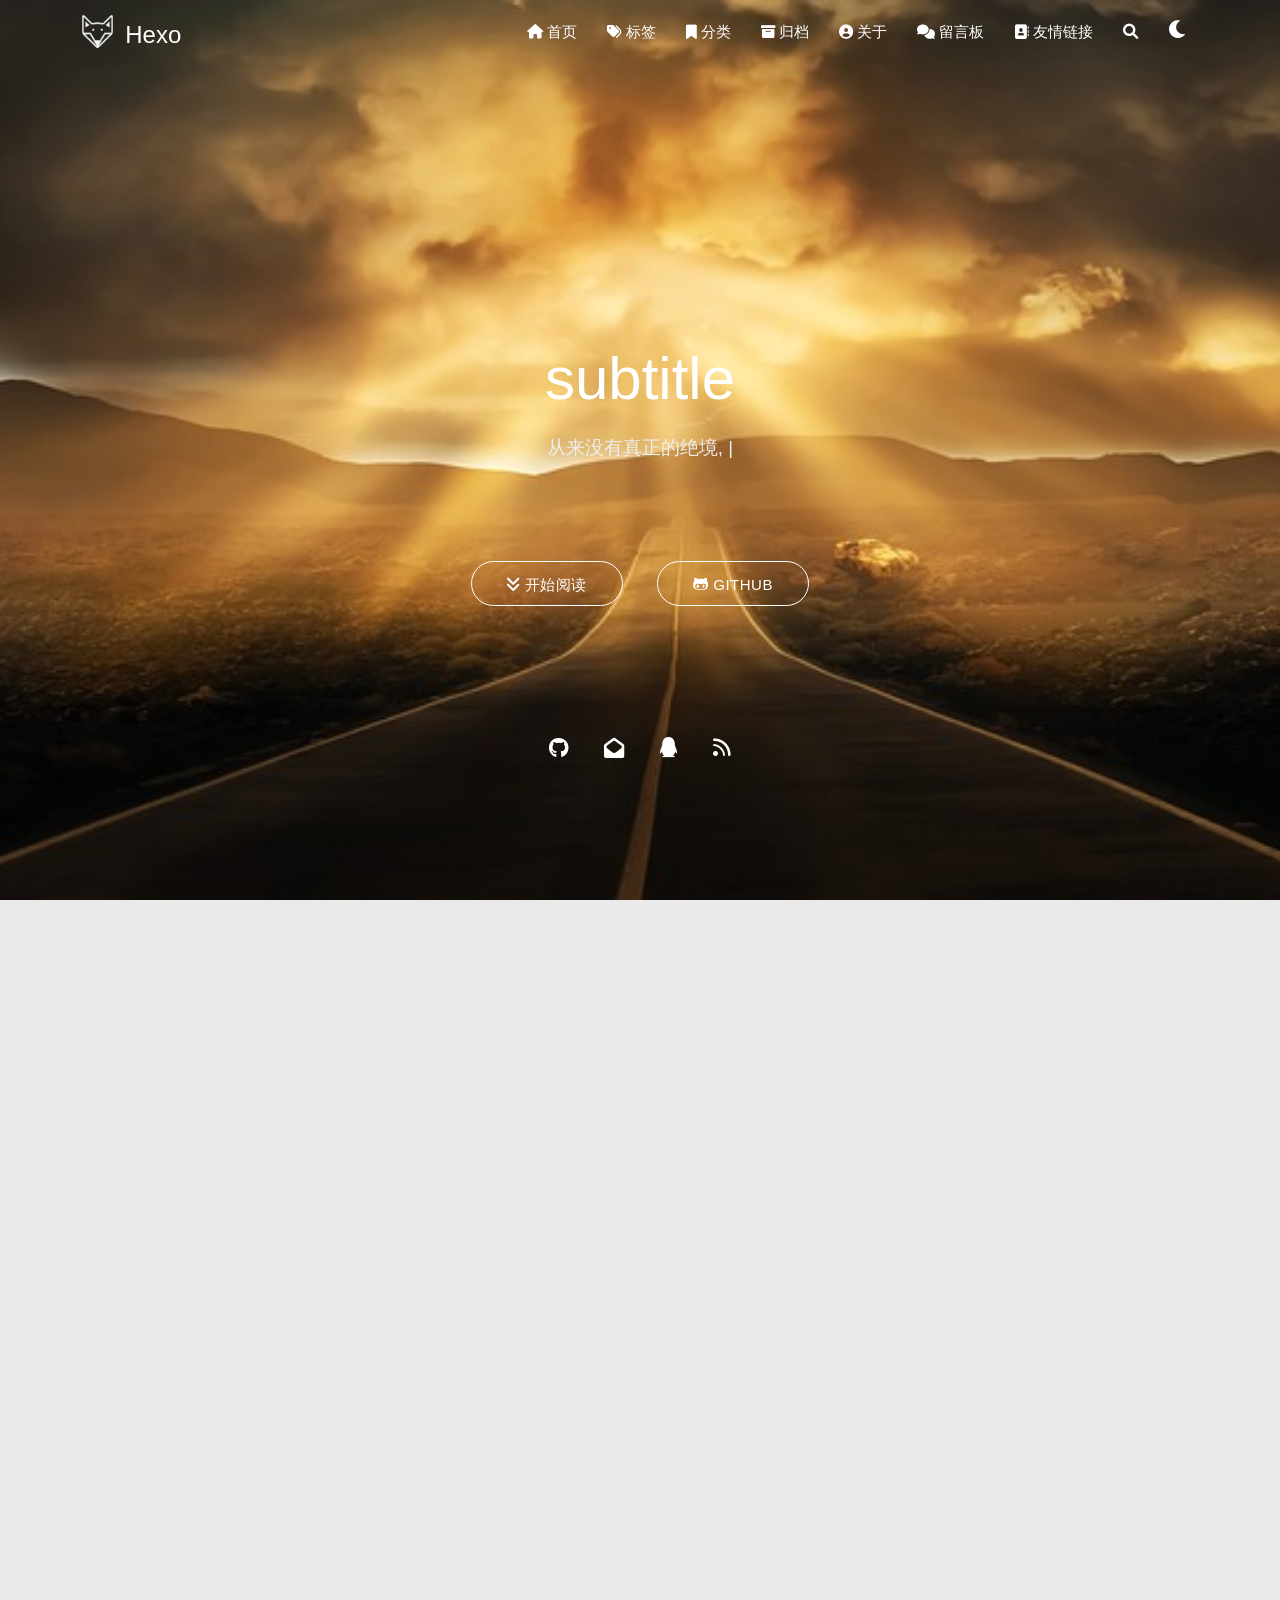
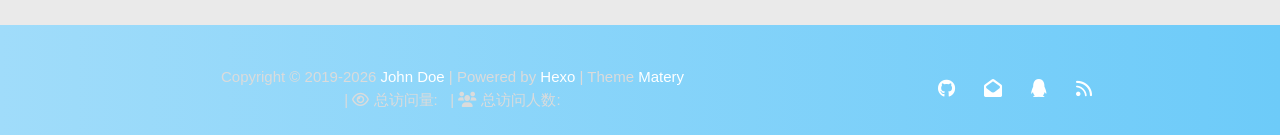
==== commit 677108f2: "Site updated: 2026-03-27 17:05:35" ====
--- a/index.html
+++ b/index.html
@@ -413,7 +413,8 @@
 
 <script>
     // 每天切换 banner 图.  Switch banner image every day.
-    var bannerUrl = "/medias/banner/" + new Date().getDay() + '.jpg';
+    // var bannerUrl = "/medias/banner/" + new Date().getDay() + '.jpg';
+    var bannerUrl = "/medias/banner/" + '0.jpg';
     $('.bg-cover').css('background-image', 'url(' + bannerUrl + ')');
 </script>
 <script>
@@ -545,7 +546,7 @@
     <div id="indexCard" class="index-card">
         <div class="container ">
             <div class="card">
-                <div class="card-content">
+                <!-- <div class="card-content">
                     
                         <div class="dream">
     
@@ -574,7 +575,7 @@
 
                     </div>
                     
-                </div>
+                </div> -->
             </div>
         </div>
     </div>
--- a/css/matery.css
+++ b/css/matery.css
@@ -0,0 +1,2296 @@
+/*全局基础样式*/
+/*小屏幕下(手机类)的样式*/
+@media only screen and (max-width: 601px) {
+    .container {
+        width: 95%;
+    }
+}
+
+/*中等屏幕下(平板类)的样式*/
+@media only screen and (min-width: 600px) and (max-width: 992px) {
+    .container {
+        width: 90%;
+    }
+}
+
+/*大屏幕下(桌面类)的样式*/
+@media only screen and (min-width: 993px) {
+    .container {
+        width: 90%;
+        max-width: 1125px;
+    }
+
+    .head-container {
+        position: absolute;
+        padding: 0 30px;
+        width: 100%;
+    }
+
+    .post-container {
+        width: 90%;
+        margin: 0 auto;
+        max-width: 1250px;
+    }
+}
+
+body {
+    background-color: #eaeaea;
+    margin: 0;
+    color: #34495e;
+    overflow-x: hidden;
+    overflow-y: auto;
+}
+
+h1 {
+    margin: 48px 0 22px -5px;
+    font-size: 2.0rem;
+    font-weight: bold;
+    line-height: 2.0rem;
+}
+
+h2 {
+    margin: 42px 0 18px -5px;
+    font-size: 1.8rem;
+    font-weight: bold;
+    line-height: 1.8rem;
+}
+
+h3 {
+    margin: 38px 0 15px -4px;
+    font-size: 1.6rem;
+    font-weight: bold;
+    line-height: 1.7rem;
+}
+
+h4 {
+    margin: 32px 0 12px -4px;
+    font-size: 1.45rem;
+    font-weight: bold;
+    line-height: 1.45rem;
+}
+
+h5 {
+    margin: 28px 0 8px -4px;
+    font-size: 1.2rem;
+    font-weight: bold;
+    line-height: 1.2rem;
+}
+
+h6 {
+    margin: 22px 0 4px -4px;
+    font-size: 1.1rem;
+    line-height: 1.1rem;
+}
+
+p {
+    font-size: 1rem;
+    line-height: 1.5rem;
+}
+
+hr {
+    margin: 20px 0;
+    border: 0;
+    border-top: 1px solid #ccc;
+}
+
+blockquote {
+    border-left: 5px solid #42b983;
+    padding: 1rem 0.8rem 0.2rem 0.8rem;
+    color: #666;
+    background-color: rgba(66, 185, 131, .1);
+}
+
+pre {
+    padding: 2rem 1rem 1rem 3rem !important;
+    border-radius: 0.35rem;
+    tab-size: 4;
+}
+
+.code-area::after {
+    content: " ";
+    position: absolute;
+    border-radius: 50%;
+    background: #ff5f56;
+    width: 12px;
+    height: 12px;
+    top: 0;
+    left: 12px;
+    margin-top: 12px;
+    -webkit-box-shadow: 20px 0 #ffbd2e, 40px 0 #27c93f;
+    box-shadow: 20px 0 #ffbd2e, 40px 0 #27c93f;
+}
+
+code {
+    padding: 1px 5px;
+    top: 13px !important;
+    font-family: Inconsolata, Monaco, Consolas, 'Courier New', Courier, monospace;
+    font-size: 0.91rem;
+    color: #e96900;
+    background-color: #f8f8f8;
+    border-radius: 2px;
+}
+
+.code_copy {
+    position: absolute;
+    top: 0.7rem;
+    right: 25px;
+    z-index: 1;
+    filter: invert(50%);
+    cursor: pointer;
+}
+
+.codecopy_notice {
+    position: absolute;
+    top: 0.7rem;
+    right: 6px;
+    z-index: 1;
+    filter: invert(50%);
+    opacity: 0;
+}
+
+.code_lang {
+    position: absolute;
+    top: 1.2rem;
+    right: 46px;
+    line-height: 0;
+    font-weight: bold;
+    font-family: Consolas, Monaco, 'Andale Mono', 'Ubuntu Mono', monospace;
+    z-index: 1;
+    filter: invert(50%);
+    cursor: pointer;
+}
+
+.code-expand {
+    position: absolute;
+    top: 4px;
+    right: 0;
+    filter: invert(50%);
+    padding: 7px;
+    z-index: 999 !important;
+    cursor: pointer;
+    transition: all .3s;
+    transform: rotate(0deg);
+}
+
+.code-closed .code-expand {
+    transform: rotate(-180deg) !important;
+    transition: all .3s;
+}
+
+.code-closed pre::before {
+    height: 0;
+}
+
+pre code {
+    padding: 0;
+    color: #e8eaf6;
+    background-color: #272822;
+}
+
+/* 键盘 kbd 标签样式 */
+kbd {
+    margin: 0 3px;
+    padding: 3px 5px;
+    border-radius: 3px;
+    border: 1px solid #b4b4b4;
+    box-shadow: 0 1px 3px rgba(0, 0, 0, 0.25), 0 2px 1px 0 rgba(255, 255, 255, 0.6) inset;
+    font-family: Consolas, Monaco, 'Andale Mono', 'Ubuntu Mono', monospace;
+    font-size: 0.9rem;
+    font-weight: 600;
+    background-color: #f8f8f8;
+    color: #34495e;
+    line-height: 1.8rem;
+    white-space: nowrap;
+}
+
+b,
+strong {
+    font-weight: bold;
+}
+
+dfn {
+    font-style: italic;
+}
+
+small {
+    font-size: 85%;
+}
+
+cite {
+    font-style: normal;
+}
+
+mark {
+    background-color: #fcf8e3;
+    padding: .2em;
+}
+
+.card {
+    border-radius: 10px;
+    box-shadow: 0 15px 35px rgba(50, 50, 93, .1), 0 5px 15px rgba(0, 0, 0, .07) !important;
+}
+
+.card .card-image img {
+    border-radius: 8px 8px 0 0;
+    /* 修改文章列表图片填充样式为 cover 以覆盖整个区域而不会被缩放 */
+    object-fit: cover;
+}
+
+.container .row {
+    margin-bottom: 0;
+}
+
+.bg-color {
+    background-image: linear-gradient(to right, #a0dcfa 0%, #6dcbf9 100%);
+}
+
+.text-color {
+    color: #73cffd !important;
+}
+
+.white-color {
+    color: #fff;
+}
+
+.progress-bar {
+    height: 4px;
+    position: fixed;
+    bottom: 0;
+    z-index: 300;
+    background: linear-gradient(to right, #4cbf30 0%, #0f9d58 100%);
+    opacity: 0.8;
+}
+
+.sidenav-overlay {
+    z-index: 500;
+}
+
+.pd-header {
+    margin-top: -64px;
+}
+
+header .side-nav {
+    width: 240px;
+    z-index: 999;
+    box-shadow: 0 2px 5px 0 rgba(0, 0, 0, 0.16), 0 7px 10px 0 rgba(0, 0, 0, 0.12);
+}
+
+nav {
+    box-shadow: 0 2px 5px 0 rgba(0, 0, 0, 0.16), 0 7px 10px 0 rgba(0, 0, 0, 0.12);
+}
+
+header .nav-transparent {
+    background-color: transparent !important;
+    background-image: none;
+    box-shadow: none;
+}
+
+header nav .brand-span {
+    font-size: 1.45rem;
+}
+
+header .brand-logo .logo-img {
+    height: 45px;
+    vertical-align: middle;
+    padding-bottom: 6px;
+}
+
+header .brand-logo .logo-span {
+    font-size: 1.6rem;
+}
+
+/*修改顶部 logo 的文字垂直对齐为 top，避免默认 middle 看起来偏下*/
+header .brand-logo .waves-effect {
+    vertical-align: top;
+}
+
+header .button-collapse i {
+    font-size: 1.5rem;
+}
+
+header .side-nav .mobile-head {
+    padding: 0 15px;
+}
+
+header .side-nav .mobile-head img {
+    margin-top: 30px;
+    width: 75px;
+    height: 75px;
+}
+
+header .side-nav .mobile-head .logo-name {
+    margin-top: -30px;
+    padding-left: 10px;
+    font-size: 1.5rem;
+}
+
+header .side-nav .mobile-head .logo-desc {
+    margin-top: -10px;
+    padding-left: 10px;
+    padding-bottom: 10px;
+    font-size: 0.8rem;
+    line-height: 1.3rem;
+    color: #e3e3e3;
+}
+
+header .side-nav .menu-list li {
+    padding: 0;
+    margin-left: -15px;
+}
+
+header .side-nav .menu-list a {
+    height: 50px;
+    line-height: 50px;
+    color: #34495e !important;
+}
+
+.mobile-menu-list a i {
+    margin-left: 8px !important;
+    font-size: 1.16rem;
+    color: #34495e !important;
+}
+
+header .side-nav .fa-fw {
+    width: 3.3rem;
+    text-align: left;
+}
+
+header .side-nav .social-link {
+    position: absolute;
+    bottom: 45px;
+    padding-left: 15px;
+}
+
+.social-link a {
+    font-size: 1.2rem;
+    display: inline;
+    padding: 0 12px;
+}
+
+.cover-btns {
+    position: relative;
+    top: 10vh;
+    text-align: center;
+}
+
+.cover-btns a {
+    margin: 10px 15px;
+    padding: 0 35px;
+    height: 45px;
+    line-height: 45px;
+    font-size: 1rem;
+    color: #fff;
+    border: 1px solid #fff;
+    background-color: transparent;
+    border-radius: 30px;
+    box-shadow: none;
+}
+
+.cover-btns a:hover {
+    border: 1px solid #f44336;
+    background-color: #f44336;
+    box-shadow: 0 14px 26px -12px rgba(233, 30, 99, 0.42),
+    0 4px 23px 0 rgba(0, 0, 0, 0.12),
+    0 8px 10px -5px rgba(233, 30, 99, 0.2);
+}
+
+.cover-btns a i {
+    font-size: 1.1rem;
+    padding-right: 5px;
+}
+
+.scroll-down {
+    background: #333;
+    margin: 100px auto;
+    -webkit-animation: scroll-down 1.5s infinite;
+    -moz-animation: scroll-down 1.5s infinite;
+    -o-animation: scroll-down 1.5s infinite;
+    animation: scroll-down 1.5s infinite;
+}
+
+@-moz-keyframes scroll-down {
+    0% {
+        opacity: 0.4;
+        -ms-filter: "progid:DXImageTransform.Microsoft.Alpha(Opacity=40)";
+        filter: alpha(opacity=40);
+        top: 0;
+    }
+
+    50% {
+        opacity: 1;
+        -ms-filter: none;
+        filter: none;
+        top: -16px;
+    }
+
+    100% {
+        opacity: 0.4;
+        -ms-filter: "progid:DXImageTransform.Microsoft.Alpha(Opacity=40)";
+        filter: alpha(opacity=40);
+        top: 0;
+    }
+}
+
+@-webkit-keyframes scroll-down {
+    0% {
+        opacity: 0.4;
+        -ms-filter: "progid:DXImageTransform.Microsoft.Alpha(Opacity=40)";
+        filter: alpha(opacity=40);
+        top: 0;
+    }
+
+    50% {
+        opacity: 1;
+        -ms-filter: none;
+        filter: none;
+        top: -16px;
+    }
+
+    100% {
+        opacity: 0.4;
+        -ms-filter: "progid:DXImageTransform.Microsoft.Alpha(Opacity=40)";
+        filter: alpha(opacity=40);
+        top: 0;
+    }
+}
+
+@-o-keyframes scroll-down {
+    0% {
+        opacity: 0.4;
+        -ms-filter: "progid:DXImageTransform.Microsoft.Alpha(Opacity=40)";
+        filter: alpha(opacity=40);
+        top: 0;
+    }
+
+    50% {
+        opacity: 1;
+        -ms-filter: none;
+        filter: none;
+        top: -16px;
+    }
+
+    100% {
+        opacity: 0.4;
+        -ms-filter: "progid:DXImageTransform.Microsoft.Alpha(Opacity=40)";
+        filter: alpha(opacity=40);
+        top: 0;
+    }
+}
+
+@keyframes scroll-down {
+    0% {
+        opacity: 0.4;
+        -ms-filter: "progid:DXImageTransform.Microsoft.Alpha(Opacity=40)";
+        filter: alpha(opacity=40);
+        top: 0;
+    }
+
+    50% {
+        opacity: 1;
+        -ms-filter: none;
+        filter: none;
+        top: -16px;
+    }
+
+    100% {
+        opacity: 0.4;
+        -ms-filter: "progid:DXImageTransform.Microsoft.Alpha(Opacity=40)";
+        filter: alpha(opacity=40);
+        top: 0;
+    }
+}
+
+.cover-social-link {
+    position: relative;
+    top: 23vh;
+    width: 100%;
+    text-align: center;
+}
+
+.cover-social-link a {
+    padding: 0 15px;
+    font-size: 1.35rem;
+    color: #fff;
+}
+
+header .go-back {
+    float: left;
+    position: relative;
+    padding-left: 5px;
+    padding-right: 5px;
+    z-index: 1;
+    height: 56px;
+}
+
+header .go-back i {
+    font-size: 1.6rem;
+    font-weight: 200;
+    line-height: 56px;
+}
+
+/* 背景图效果. */
+.bg-cover {
+    position: relative;
+    display: flex;
+    align-items: center;
+    height: 60vh;
+    padding: 0;
+    border: 0;
+    overflow: hidden;
+    background-position: center center;
+    background-size: cover;
+    transform: translate3d(0px, 0px, 0px);
+}
+
+.index-cover {
+    height: 100vh;
+}
+
+.post-cover {
+    height: 40vh !important;
+}
+
+/* .bg-cover:after {
+    -webkit-animation: rainbow 60s infinite;
+    animation: rainbow 60s infinite;
+} */
+
+.bg-cover:before,
+.bg-cover:after {
+    position: absolute;
+    z-index: 1;
+    width: 100%;
+    height: 100%;
+    display: block;
+    left: 0;
+    top: 0;
+    content: "";
+}
+
+.bg-cover .container {
+    position: relative;
+    color: #fff;
+    z-index: 2;
+}
+
+.bg-cover .title {
+    font-size: 4rem;
+    line-height: 1.2em;
+    margin-bottom: 20px;
+    position: relative;
+}
+
+.bg-cover .description {
+    font-weight: 300;
+    font-size: 1.25rem;
+    line-height: 1.4em;
+    color: #eee;
+}
+
+.bg-cover .post-title {
+    margin: 0 auto;
+    font-size: 2.5rem;
+    font-weight: 400;
+}
+
+@-webkit-keyframes rainbow {
+
+    0%,
+    100% {
+        background: rgba(156, 39, 176, 0.75);
+        background: linear-gradient(45deg, rgba(156, 39, 176, 0.75) 0%, rgba(156, 39, 176, 0.65) 100%);
+        background: -moz-linear-gradient(135deg, rgba(156, 39, 176, 0.75) 0%, rgba(156, 39, 176, 0.65) 100%);
+        background: -webkit-linear-gradient(135deg, rgba(156, 39, 176, 0.75) 0%, rgba(156, 39, 176, 0.65) 100%);
+    }
+
+    16% {
+        background: rgba(132, 13, 121, 0.75);
+        background: linear-gradient(45deg, rgba(132, 13, 121, 0.75) 0%, rgba(132, 13, 121, 0.65) 100%);
+        background: -moz-linear-gradient(135deg, rgba(132, 13, 121, 0.75) 0%, rgba(132, 13, 121, 0.65) 100%);
+        background: -webkit-linear-gradient(135deg, rgba(132, 13, 121, 0.75) 0%, rgba(132, 13, 121, 0.65) 100%);
+    }
+
+    32% {
+        background: rgba(239, 83, 80, 0.75);
+        background: linear-gradient(45deg, rgba(239, 83, 80, 0.75) 0%, rgba(239, 83, 80, 0.65) 100%);
+        background: -moz-linear-gradient(135deg, rgba(239, 83, 80, 0.75) 0%, rgba(239, 83, 80, 0.65) 100%);
+        background: -webkit-linear-gradient(135deg, rgba(239, 83, 80, 0.75) 0%, rgba(239, 83, 80, 0.65) 100%);
+    }
+
+    48% {
+        background: rgba(255, 87, 34, 0.75);
+        background: linear-gradient(45deg, rgba(255, 87, 34, 0.75) 0%, rgba(255, 87, 34, 0.65) 100%);
+        background: -moz-linear-gradient(135deg, rgba(255, 87, 34, 0.75) 0%, rgba(255, 87, 34, 0.65) 100%);
+        background: -webkit-linear-gradient(135deg, rgba(255, 87, 34, 0.75) 0%, rgba(255, 87, 34, 0.65) 100%);
+    }
+
+    64% {
+        background: rgba(255, 160, 0, 0.75);
+        background: linear-gradient(45deg, rgba(255, 160, 0, 0.75) 0%, rgba(255, 160, 0, 0.65) 100%);
+        background: -moz-linear-gradient(135deg, rgba(255, 160, 0, 0.75) 0%, rgba(255, 112, 66, 0.65) 100%);
+        background: -webkit-linear-gradient(135deg, rgba(255, 160, 0, 0.75) 0%, rgba(255, 160, 0, 0.65) 100%);
+    }
+
+    80% {
+        background: rgba(233, 30, 99, 0.75);
+        background: linear-gradient(45deg, rgba(233, 30, 99, 0.75) 0%, rgba(233, 30, 99, 0.65) 100%);
+        background: -moz-linear-gradient(135deg, rgba(233, 30, 99, 0.75) 0%, rgba(233, 30, 99, 0.65) 100%);
+        background: -webkit-linear-gradient(135deg, rgba(2233, 30, 99, 0.75) 0%, rgba(233, 30, 99, 0.65) 100%);
+    }
+}
+
+@keyframes rainbow {
+
+    0%,
+    100% {
+        background: rgba(156, 39, 176, 0.75);
+        background: linear-gradient(45deg, rgba(156, 39, 176, 0.75) 0%, rgba(156, 39, 176, 0.65) 100%);
+        background: -moz-linear-gradient(135deg, rgba(156, 39, 176, 0.75) 0%, rgba(156, 39, 176, 0.65) 100%);
+        background: -webkit-linear-gradient(135deg, rgba(156, 39, 176, 0.75) 0%, rgba(156, 39, 176, 0.65) 100%);
+    }
+
+    16% {
+        background: rgba(132, 13, 121, 0.75);
+        background: linear-gradient(45deg, rgba(132, 13, 121, 0.75) 0%, rgba(132, 13, 121, 0.65) 100%);
+        background: -moz-linear-gradient(135deg, rgba(132, 13, 121, 0.75) 0%, rgba(132, 13, 121, 0.65) 100%);
+        background: -webkit-linear-gradient(135deg, rgba(132, 13, 121, 0.75) 0%, rgba(132, 13, 121, 0.65) 100%);
+    }
+
+    32% {
+        background: rgba(239, 83, 80, 0.75);
+        background: linear-gradient(45deg, rgba(239, 83, 80, 0.75) 0%, rgba(239, 83, 80, 0.65) 100%);
+        background: -moz-linear-gradient(135deg, rgba(239, 83, 80, 0.75) 0%, rgba(239, 83, 80, 0.65) 100%);
+        background: -webkit-linear-gradient(135deg, rgba(239, 83, 80, 0.75) 0%, rgba(239, 83, 80, 0.65) 100%);
+    }
+
+    48% {
+        background: rgba(255, 87, 34, 0.75);
+        background: linear-gradient(45deg, rgba(255, 87, 34, 0.75) 0%, rgba(255, 87, 34, 0.65) 100%);
+        background: -moz-linear-gradient(135deg, rgba(255, 87, 34, 0.75) 0%, rgba(255, 87, 34, 0.65) 100%);
+        background: -webkit-linear-gradient(135deg, rgba(255, 87, 34, 0.75) 0%, rgba(255, 87, 34, 0.65) 100%);
+    }
+
+    64% {
+        background: rgba(255, 160, 0, 0.75);
+        background: linear-gradient(45deg, rgba(255, 160, 0, 0.75) 0%, rgba(255, 160, 0, 0.65) 100%);
+        background: -moz-linear-gradient(135deg, rgba(255, 160, 0, 0.75) 0%, rgba(255, 112, 66, 0.65) 100%);
+        background: -webkit-linear-gradient(135deg, rgba(255, 160, 0, 0.75) 0%, rgba(255, 160, 0, 0.65) 100%);
+    }
+
+    80% {
+        background: rgba(233, 30, 99, 0.75);
+        background: linear-gradient(45deg, rgba(233, 30, 99, 0.75) 0%, rgba(233, 30, 99, 0.65) 100%);
+        background: -moz-linear-gradient(135deg, rgba(233, 30, 99, 0.75) 0%, rgba(233, 30, 99, 0.65) 100%);
+        background: -webkit-linear-gradient(135deg, rgba(2233, 30, 99, 0.75) 0%, rgba(233, 30, 99, 0.65) 100%);
+    }
+}
+
+.index-card {
+    margin-top: -10px;
+    padding-top: 20px;
+}
+
+.carousel-post .title {
+    font-size: 2.6rem;
+}
+
+.dream {
+    margin-top: 20px;
+    margin-bottom: 40px;
+}
+
+.dream .title,
+.music-player .title,
+.video-player .title {
+    margin-bottom: 20px;
+    font-size: 2rem;
+    font-weight: 700;
+}
+
+.dream .text {
+    opacity: .6;
+    font-size: 1.1rem;
+}
+
+.music-player,
+.video-player {
+    margin-top: 10px;
+    margin-bottom: 50px;
+}
+
+.music,
+.dplayer-video {
+    box-shadow: 0 5px 20px 0 rgba(0, 0, 0, .2), 0 10px 20px -12px rgba(0, 0, 0, .5) !important;
+}
+
+#recommend-sections {
+    margin-top: -30px;
+    padding-top: 30px;
+}
+
+.index-card .card .card-content {
+    padding: 20px 40px;
+}
+
+@media only screen and (min-width: 1418px) {
+    .recommend {
+        margin-top: 20px;
+        padding: 0 0.75rem;
+    }
+}
+
+@media only screen and (max-width: 601px) {
+    .index-card .card .card-content {
+        padding: 10px 10px;
+    }
+}
+
+/*中等屏幕下(平板类)的样式*/
+@media only screen and (min-width: 600px) and (max-width: 992px) {
+    .index-card .card .card-content {
+        padding: 20px 20px;
+    }
+}
+
+.recommend .row .col {
+    padding: 0 1.25rem;
+}
+
+.recommend .title {
+    margin-top: 25px;
+    margin-bottom: 25px;
+    text-align: center;
+    font-size: 1.8rem;
+    font-weight: 700;
+    line-height: 1.8rem;
+}
+
+.recommend .post-card:before {
+    position: absolute;
+    z-index: 0;
+    width: 100%;
+    height: 100%;
+    display: block;
+    left: 0;
+    top: 0;
+    content: "";
+    background-color: rgba(0, 0, 0, .3);
+    border-radius: 10px;
+}
+
+.recommend .post-card {
+    position: relative;
+    width: 100%;
+    height: 300px;
+    max-height: 300px;
+    margin-bottom: 15px;
+    margin-top: 15px;
+    text-align: center;
+    border: 0;
+    border-radius: 10px;
+    color: rgba(0, 0, 0, .87);
+    background: #fff 50%;
+    background-size: cover;
+    box-shadow: 0 15px 35px rgba(50, 50, 93, .1), 0 5px 15px rgba(0, 0, 0, .07);
+}
+
+.recommend .post-card .post-body {
+    position: relative;
+    margin: 0 auto;
+    padding: 1.8rem 1.25rem;
+    z-index: 2;
+}
+
+.recommend .post-card .post-categories {
+    margin: 10px auto;
+}
+
+.recommend .post-card .post-categories .category {
+    padding: 0 8px;
+    color: hsla(0, 0%, 100%, .7) !important;
+    font-size: .75rem;
+    font-weight: 500;
+}
+
+.recommend .post-card a {
+    color: #fff;
+}
+
+.recommend .post-card .post-title {
+    height: 48px;
+    margin-top: 10px;
+    margin-bottom: 5px;
+}
+
+.recommend .post-card .post-description {
+    margin: 20px auto;
+    max-width: 500px;
+    height: 65px;
+    max-height: 65px;
+    font-size: 14px;
+    color: hsla(0, 0%, 100%, .78) !important;
+}
+
+.recommend .post-card .read-more {
+    height: 40px;
+    margin: .6rem 1px;
+    font-size: 0.9rem;
+    font-weight: 400;
+    line-height: 40px;
+    color: #fff;
+    border-radius: 30px;
+    box-shadow: 0 2px 2px 0 rgba(244, 67, 54, .14), 0 3px 1px -2px rgba(244, 67, 54, .2), 0 1px 5px 0 rgba(244, 67, 54, .12);
+}
+
+.recommend .post-card .read-more .icon {
+    font-size: 1.05rem;
+    padding-right: 10px;
+}
+
+.archive-calendar {
+    margin-top: -60px;
+    max-width: 820px;
+}
+
+#post-calendar {
+    width: 100%;
+    height: 225px;
+}
+
+.settings-content {
+    margin-top: -10px;
+}
+
+/*文章列表卡片各样式*/
+#articles {
+    margin-top: 10px;
+    margin-bottom: 10px;
+}
+
+article a {
+    margin-right: 0 !important;
+    color: #525f7f;
+    text-transform: none !important;
+}
+
+article a:hover {
+    font-weight: bold;
+    color: #42b983;
+    text-decoration: underline;
+}
+
+.articles .row {
+    margin-left: 0;
+    margin-right: 0;
+}
+
+article .card {
+    border-radius: 8px;
+    overflow: hidden;
+}
+
+article .card-image {
+    background-color: #222;
+    border-radius: 8px;
+}
+
+article .card-image img {
+    height: 220px;
+    border-radius: 0.3rem;
+    opacity: .7;
+}
+
+article .tag-image img {
+    height: 220px;
+}
+
+article .card .card-content {
+    padding: 15px 15px 12px 18px;
+}
+
+article .article-content .summary {
+    padding-bottom: 2px;
+    padding-left: 0;
+    margin-bottom: 6px;
+    word-break: break-all;
+}
+
+article .article-content .publish-author {
+    float: right;
+}
+
+.publish-date .icon-date {
+    padding-right: 5px;
+}
+
+.publish-author .icon-category {
+    padding-left: 10px;
+}
+
+.article-content .publish-author .post-category {
+    padding-left: 5px;
+}
+
+article .card .card-action {
+    padding: 10px 15px 10px 18px;
+    border-radius: 0 0 8px 8px !important;
+}
+
+article .article-tags .chip {
+    margin: 2px;
+    font-size: 0.8rem;
+    font-weight: 400;
+    height: 22px;
+    line-height: 22px;
+    color: #fff;
+    border-radius: 10px;
+}
+
+.prev-next {
+    margin-left: -0.75rem;
+}
+
+.prev-next .article-badge {
+    min-width: 3rem;
+    margin-top: 7px;
+    padding: 3px 10px 3px 8px;
+    text-align: center;
+    font-size: 1rem;
+    line-height: inherit;
+    position: absolute;
+    box-sizing: border-box;
+    z-index: 200;
+    background-color: #fff;
+    font-weight: 500;
+}
+
+.prev-next .left-badge {
+    border-radius: 8px 0 8px 0;
+}
+
+.prev-next .right-badge {
+    border-radius: 0 8px 0 8px;
+    right: 10px;
+}
+
+.paging {
+    margin-bottom: 15px;
+}
+
+.paging .row {
+    margin-left: 0;
+    margin-right: 0;
+}
+
+.paging .page-info {
+    font-size: 1.4rem;
+    color: #888;
+    padding-top: 1rem;
+}
+
+.paging i {
+    font-size: 2.5rem;
+}
+
+.paging .disabled {
+    background-color: #ccc !important;
+}
+
+.paging .disabled i {
+    color: #999 !important;
+}
+
+/*文章详情样式*/
+#artDetail {
+    margin-top: -60px;
+}
+
+/* 修改小屏幕下文章详情table样式. */
+@media only screen and (max-width: 550px) {
+    #articleContent table {
+        table-layout: fixed;
+    }
+}
+
+@media only screen and (min-width: 1418px) {
+    #artDetail {
+        margin-top: -60px;
+        padding: 0 0.75rem;
+    }
+}
+
+#artDetail .card {
+    box-shadow: 0 10px 35px 2px rgba(0, 0, 0, .15),
+    0 5px 15px rgba(0, 0, 0, .07),
+    0 2px 5px -5px rgba(0, 0, 0, .1) !important;
+}
+
+#artDetail .tag-cate {
+    padding-bottom: 15px;
+}
+
+#artDetail a {
+    margin-right: 0 !important;
+    text-transform: none !important;
+}
+
+#artDetail .article-info {
+    padding: 20px 30px 1px 40px;
+    margin-bottom: -5px;
+}
+
+#artDetail .article-tag .chip {
+    font-size: 1rem;
+    font-weight: 400;
+    height: 25px;
+    line-height: 24px;
+    color: #fff;
+    border-radius: 15px;
+    margin-right: 5px;
+    margin-bottom: 2px;
+}
+
+#artDetail .tag_share .article-tag .chip {
+    font-size: 1rem;
+    font-weight: 400;
+    height: 25px;
+    line-height: 23px;
+    border-radius: 15px;
+    margin-right: 5px;
+    margin-bottom: 2px;
+    color: #42b983;
+    background: #fff;
+    border: 1px solid;
+    transition: all 0.6s ease-in-out;
+}
+
+#artDetail .tag_share .article-tag .chip:hover {
+    color: #fff;
+    background: #42b983;
+}
+
+#artDetail .post-cate {
+    float: right;
+    color: #42b983;
+}
+
+#artDetail .post-cate a {
+    padding-right: 5px;
+    color: #42b983;
+    font-weight: 500;
+}
+
+#artDetail .post-cate a:hover {
+    text-decoration: underline;
+}
+
+#artDetail .post-info {
+    color: #525f7f;
+}
+
+#artDetail .post-info .post-category {
+    padding-right: 4px;
+    color: #525f7f;
+}
+
+#artDetail .post-info .post-category:hover {
+    font-weight: bold;
+    color: #42b983;
+    text-decoration: underline;
+}
+
+#artDetail .post-info .post-date {
+    color: #525f7f;
+}
+
+#artDetail .post-info .post-word-count {
+    margin-left: 15px;
+}
+
+#artDetail .post-info .post-read {
+    margin-left: 15px;
+    color: #525f7f;
+}
+
+#artDetail .article-card-content {
+    padding: 0 15px 20px 18px;
+}
+
+@media only screen and (max-width: 601px) {
+    #artDetail .article-info {
+        padding: 15px 15px 1px 15px;
+        margin-bottom: -5px;
+    }
+}
+
+@media only screen and (min-width: 600px) and (max-width: 992px) {
+    #artDetail .article-card-content {
+        padding: 0 30px 20px 32px;
+    }
+
+    #artDetail .article-info {
+        padding: 15px 20px 0 28px;
+        margin-bottom: -5px;
+    }
+}
+
+@media only screen and (min-width: 993px) {
+    #artDetail .article-card-content {
+        padding: 0 50px 20px 50px;
+    }
+}
+
+#artDetail .reprint {
+    margin: 15px 0 0.4rem;
+    padding: 0.5rem 0.8rem;
+    border: 1px solid #eee;
+    line-height: 2;
+    transition: box-shadow 0.3s ease-in-out
+}
+
+#artDetail .reprint-info {
+    word-break: break-word;
+}
+
+#artDetail .reprint:hover {
+    box-shadow: 0 0 10px 0 rgba(232, 237, 250, .6), 0 4px 8px 0 rgba(232, 237, 250, .5)
+}
+
+#artDetail .reprint a {
+    font-size: 1.05rem;
+    color: #42b983;
+    font-weight: 500;
+}
+
+#articleContent p {
+    margin: 2px 2px 10px;
+    font-size: 1.05rem;
+    line-height: 1.85rem;
+}
+
+#articleContent blockquote p {
+    text-indent: 0.2rem;
+}
+
+#articleContent a {
+    padding: 0 2px;
+    color: #42b983;
+    font-weight: 500;
+    text-decoration: underline;
+    word-wrap: break-word;
+}
+
+#articleContent .img-item {
+    text-align: center;
+}
+
+#articleContent img {
+    max-width: 100%;
+    height: auto;
+    cursor: pointer;
+}
+
+#articleContent video {
+    display: block;
+    margin: 30px auto;
+    box-shadow: 0 5px 35px 0 rgba(0, 0, 0, .2), 0 10px 35px -11px rgba(0, 0, 0, .6);
+    cursor: pointer;
+}
+
+#articleContent ol,
+#articleContent ul {
+    display: block;
+    padding-left: 2em !important;
+    word-spacing: 0.05rem;
+}
+
+#articleContent ul li,
+#articleContent ol li {
+    display: list-item;
+    line-height: 1.8rem;
+    font-size: 1rem;
+}
+
+#articleContent ul li {
+    list-style-type: disc;
+}
+
+#articleContent ul ul li {
+    list-style-type: circle;
+}
+
+#articleContent table {
+    width: 100%;
+    display: block;
+    border-collapse: collapse;
+    border-spacing: 0;
+    overflow: auto;
+}
+
+/**
+#articleContent table,
+th,
+td {
+    padding: 12px 13px;
+    border: 1px solid #dfe2e5;
+}
+**/
+
+table tr:nth-child(2n),
+thead {
+    background-color: #fafafa;
+}
+
+#articleContent table th {
+    background-color: #f2f2f2;
+    min-width: 80px;
+    border: 1px solid #dfe2e5;
+    padding: 6px 6px;
+}
+
+#articleContent table td {
+    min-width: 80px;
+    border: 1px solid #dfe2e5;
+    padding: 6px 6px;
+}
+
+#articleContent [type="checkbox"]:not(:checked),
+[type="checkbox"]:checked {
+    position: inherit;
+    margin-left: -1.3rem;
+    margin-right: 0.4rem;
+    margin-top: -1px;
+    vertical-align: middle;
+    left: unset;
+    visibility: visible;
+}
+
+@media only screen and (min-width: 600px) {
+    #article-share .social-share a {
+        margin-left: 15px !important;
+    }
+}
+
+.chip-container {
+    margin-top: -60px;
+}
+
+.chip-container .tag-title {
+    margin-bottom: 10px;
+    color: #3C4858;
+    font-size: 1.75rem;
+    font-weight: 400;
+}
+
+.chip-container .tag-chips {
+    margin: 1rem auto 0.5rem;
+    max-width: 850px;
+    text-align: center;
+}
+
+.chip-container .tags-posts {
+    margin-top: 20px;
+}
+
+.chip-container .chip-default {
+    color: #34495e;
+}
+
+.chip-container .chip-active {
+    color: #FFF !important;
+    background: linear-gradient(to bottom right, #FF5E3A 0%, #FF2A68 100%) !important;
+    box-shadow: 2px 5px 10px #aaa !important;
+}
+
+.chip-container .chip {
+    margin: 10px 10px;
+    padding: 19px 14px;
+    display: inline-flex;
+    line-height: 0;
+    font-size: 1rem;
+    font-weight: 500;
+    border-radius: 5px;
+    cursor: pointer;
+    box-shadow: 0 3px 5px rgba(0, 0, 0, .12);
+    z-index: 0;
+}
+
+.chip-container .chip:hover {
+    color: #fff;
+    background: linear-gradient(to right, #4cbf30 0%, #0f9d58 100%) !important;
+}
+
+.chip .tag-length {
+    margin-left: 5px;
+    margin-right: -2px;
+    font-size: 0.5rem;
+}
+
+.chip-default .tag-length {
+    color: #e91e63;
+    margin-top: 1px;
+}
+
+.chip-active .tag-length {
+    color: #fff;
+}
+
+/* archive page. */
+#cd-timeline .year {
+    position: relative;
+    width: 80px;
+    height: 80px;
+    margin: 10px 0 50px -20px;
+    padding: 21px 10px;
+    background-color: #ff5722;
+    color: #fff;
+    font-size: 1.8rem;
+    font-weight: 600;
+}
+
+#cd-timeline .year a {
+    color: #fff;
+}
+
+#cd-timeline .month {
+    position: relative;
+    width: 60px;
+    height: 60px;
+    margin: 10px 0 30px -10px;
+    padding: 14px 16px;
+    background-color: #ef6c00;
+    color: #fff;
+    font-size: 1.7rem;
+    font-weight: 600;
+}
+
+#cd-timeline .month a {
+    color: #fff;
+}
+
+#cd-timeline .day {
+    position: relative;
+    padding: 8px 10px;
+    background-color: #ffa726;
+    color: #fff;
+    font-size: 1.2rem;
+    font-weight: 500;
+}
+
+#cd-timeline {
+    /*width: 90%;*/
+    max-width: 820px;
+    position: relative;
+    margin-top: 2rem;
+    margin-bottom: 2rem;
+}
+
+#cd-timeline::before {
+    /* this is the vertical line */
+    content: '';
+    position: absolute;
+    top: 0;
+    left: 18px;
+    height: 100%;
+    width: 4px;
+    background: #0f9d58;
+}
+
+@media only screen and (min-width: 900px) {
+    #cd-timeline {
+        margin-top: 2rem;
+        margin-bottom: 2rem;
+    }
+
+    #cd-timeline::before {
+        left: 50%;
+        margin-left: -2px;
+    }
+
+    #cd-timeline .year {
+        margin: 10px 0 50px -40px;
+        padding: 22px 11px;
+    }
+
+    #cd-timeline .month {
+        margin: 10px 0 30px -30px;
+        padding: 14px 16px;
+    }
+}
+
+.cd-timeline-block {
+    position: relative;
+    margin: 1em 0;
+}
+
+.cd-timeline-block::after {
+    clear: both;
+    content: "";
+    display: table;
+}
+
+.cd-timeline-block:first-child {
+    margin-top: 0;
+}
+
+.cd-timeline-block:last-child {
+    margin-bottom: 0;
+}
+
+@media only screen and (min-width: 870px) {
+    .cd-timeline-block {
+        margin: 1em 0;
+    }
+
+    .cd-timeline-block:first-child {
+        margin-top: 0;
+    }
+
+    .cd-timeline-block:last-child {
+        margin-bottom: 0;
+    }
+}
+
+.cd-timeline-img {
+    position: absolute;
+    top: 0;
+    left: 0;
+    width: 40px;
+    height: 40px;
+    border-radius: 50%;
+    box-shadow: 0 0 0 4px #ffffff, inset 0 2px 0 rgba(0, 0, 0, 0.08), 0 3px 0 4px rgba(0, 0, 0, 0.05);
+}
+
+@media only screen and (min-width: 900px) {
+    .cd-timeline-img {
+        width: 40px;
+        height: 40px;
+        left: 50%;
+        margin-left: -20px;
+        /* Force Hardware Acceleration in WebKit */
+        -webkit-transform: translateZ(0);
+        -webkit-backface-visibility: hidden;
+    }
+
+    .cssanimations .cd-timeline-img.is-hidden {
+        visibility: hidden;
+    }
+
+    .cssanimations .cd-timeline-img.bounce-in {
+        visibility: visible;
+        -webkit-animation: cd-bounce-1 0.6s;
+        -moz-animation: cd-bounce-1 0.6s;
+        animation: cd-bounce-1 0.6s;
+    }
+}
+
+.cd-timeline-content {
+    position: relative;
+    margin-top: -40px;
+    margin-left: 60px;
+    padding: 0;
+    border-radius: 5px;
+    background: #ffffff;
+    box-shadow: 0 15px 35px rgba(50, 50, 93, .1), 0 5px 15px rgba(0, 0, 0, .07) !important;
+}
+
+.cd-timeline-content::after {
+    clear: both;
+    content: "";
+    display: table;
+}
+
+.cd-timeline-content .card {
+    margin: 0;
+}
+
+.cd-timeline-content::before {
+    content: '';
+    position: absolute;
+    top: 18px !important;
+    right: 100%;
+    height: 0;
+    width: 14px;
+    margin-left: 2px;
+    margin-right: 2px;
+    border: 1px dashed #ffa726;
+}
+
+@media only screen and (min-width: 768px) {
+    .cd-timeline-content h2 {
+        font-size: 1.25rem;
+    }
+
+    .cd-timeline-content p {
+        font-size: 1rem;
+    }
+
+    .cd-timeline-content .cd-read-more,
+    .cd-timeline-content .cd-date {
+        font-size: 0.875rem;
+    }
+}
+
+@media only screen and (min-width: 900px) {
+    .cd-timeline-content {
+        margin-left: 0;
+        padding: 0;
+        width: 45%;
+
+    }
+
+    .cd-timeline-content::before {
+        top: 24px;
+        left: 100%;
+    }
+
+    .cd-timeline-content .cd-read-more {
+        float: left;
+    }
+
+    .cd-timeline-block:nth-child(even) .cd-timeline-content {
+        float: right;
+    }
+
+    .cd-timeline-block:nth-child(even) .cd-timeline-content::before {
+        top: 24px;
+        left: auto;
+        right: 100%;
+        border-color: #ffa726;
+    }
+
+    .cd-timeline-block:nth-child(even) .cd-timeline-content .cd-read-more {
+        float: right;
+    }
+
+    .cssanimations .cd-timeline-content.is-hidden {
+        visibility: hidden;
+    }
+
+    .cssanimations .cd-timeline-content.bounce-in {
+        visibility: visible;
+        -webkit-animation: cd-bounce-2 0.6s;
+        -moz-animation: cd-bounce-2 0.6s;
+        animation: cd-bounce-2 0.6s;
+    }
+}
+
+/* about page styles. */
+
+.about-container {
+    width: 90%;
+    max-width: 1225px;
+    margin-top: -60px;
+}
+
+@media only screen and (max-width: 601px) {
+    .about-container {
+        width: 95%;
+    }
+}
+
+.post-statis {
+    text-align: center;
+}
+
+.post-statis .statis {
+    display: inline-block;
+    padding: 0.3rem 0.8rem;
+    text-align: center;
+    letter-spacing: .03rem;
+}
+
+.post-statis .statis .count {
+    display: block;
+    font-size: 1.3rem;
+    font-weight: bold;
+    text-decoration: underline;
+}
+
+.post-statis .statis .count a {
+    color: #42b983;
+}
+
+.post-statis .statis .name {
+    font-size: 0.9rem;
+    color: #777;
+}
+
+#aboutme .social-link {
+    margin: 0.5rem 0;
+    text-align: center;
+}
+
+#aboutme .social-link a {
+    display: inline-block;
+    width: 2.3rem;
+    height: 2.3rem;
+    line-height: 2.2rem;
+    margin: 0 0.5rem;
+    padding: 0;
+    color: #fff;
+    border: 1px solid #0f9d58;
+    background: radial-gradient(#4cbf30, #0f9d58);
+    font-size: 0.9rem;
+    border-radius: 50%;
+    box-shadow: 0 4px 6px rgba(50, 50, 93, .21), 0 2px 3px rgba(0, 0, 0, .1);
+}
+
+.profile .avatar-img {
+    max-width: 160px;
+    width: 100%;
+    margin: 0 auto;
+    transform: translate3d(0, -65%, 0);
+}
+
+.profile .author {
+    margin-top: -80px;
+}
+
+.profile .author .post-statis {
+    margin: 0.5rem 0 1.4rem 0;
+}
+
+.profile .author .title {
+    margin-bottom: 0.1rem;
+    font-size: 1.8rem;
+    font-weight: 500;
+    color: #3C4858;
+}
+
+.profile .author .career {
+    margin: 8px 0;
+    font-size: 0.9rem;
+    font-weight: 400;
+    color: #777;
+}
+
+#aboutme .profile .social-link {
+    margin: 1.5rem 0 0.8rem 0;
+}
+
+#aboutme .introduction {
+    margin: 1.5rem auto 3rem;
+    max-width: 600px;
+    color: #999;
+}
+
+.post-charts,
+.my-projects,
+.my-skills,
+.post-charts {
+    padding: 3.8rem 1.5rem 0.8rem 1.5rem;
+}
+
+.post-charts,
+.title,
+.my-projects .title,
+.my-skills .title,
+.my-gallery .title {
+    font-size: 2rem;
+    margin-bottom: 2.25rem;
+}
+
+.my-projects .info {
+    max-width: 360px;
+    margin: 0 auto;
+    padding: 1rem 0 1rem;
+}
+
+.my-projects .info .icon {
+    display: inline-block;
+    width: 76px;
+    height: 76px;
+    text-align: center;
+    line-height: 76px;
+    color: #fff;
+    font-size: 1.75rem;
+    border-radius: 50%;
+}
+
+.my-projects .info .info-title {
+    margin: 1.25rem 0 0.875rem;
+    font-size: 1.25rem;
+    font-weight: 500;
+    line-height: 1.5em;
+}
+
+.my-projects .info .info-title a {
+    color: #34495e;
+}
+
+.my-projects .info .info-desc {
+    margin: 0 0 10px;
+    font-size: 0.9rem;
+    color: #999;
+}
+
+.my-skills .skillbar {
+    position: relative;
+    display: block;
+    max-width: 360px;
+    margin: 15px auto;
+    background: #eee;
+    height: 30px;
+    border-radius: 35px;
+    -moz-border-radius: 35px;
+    -webkit-border-radius: 35px;
+    -webkit-transition: 0.4s linear;
+    -moz-transition: 0.4s linear;
+    -o-transition: 0.4s linear;
+    transition: 0.4s linear;
+    -webkit-transition-property: width, background-color;
+    -moz-transition-property: width, background-color;
+    -o-transition-property: width, background-color;
+    transition-property: width, background-color;
+}
+
+.skillbar .skillbar-title {
+    position: absolute;
+    top: 0;
+    left: 0;
+    width: 110px;
+    font-size: 0.9rem;
+    color: #ffffff;
+    border-radius: 35px;
+    -webkit-border-radius: 35px;
+    -moz-border-radius: 35px;
+}
+
+.skillbar .skillbar-title span {
+    display: block;
+    background: rgba(0, 0, 0, 0.15);
+    padding: 0 20px;
+    height: 30px;
+    line-height: 30px;
+    border-radius: 35px;
+    -webkit-border-radius: 35px;
+    -moz-border-radius: 35px;
+}
+
+.skillbar .skillbar-bar {
+    height: 30px;
+    width: 0;
+    border-radius: 35px;
+    -moz-border-radius: 35px;
+    -webkit-border-radius: 35px;
+}
+
+.skillbar .skill-bar-percent {
+    position: absolute;
+    right: 10px;
+    top: 0;
+    font-size: 12px;
+    height: 30px;
+    line-height: 30px;
+    color: #ffffff;
+    color: rgba(0, 0, 0, 0.5);
+}
+
+.my-skills .other-skills {
+    margin-top: 2rem;
+}
+
+.other-skills .sub-title {
+    font-size: 1.5rem;
+}
+
+.other-skills .tag-chips {
+    max-width: 600px;
+}
+
+.other-skills .chip {
+    background-color: #fff;
+    border: 1px solid #eee;
+}
+
+.other-skills .chip:hover {
+    color: #fff;
+    background: linear-gradient(to right, #4cbf30 0%, #0f9d58 100%);
+    border: 1px solid #4cbf30;
+    box-shadow: 0 5px 5px rgba(0, 0, 0, .25)
+}
+
+.my-gallery {
+    margin: 4.5rem auto 1rem;
+    padding: 0 1.2rem;
+    max-width: 1100px;
+}
+
+.my-gallery .photo {
+    margin: .5rem 0;
+}
+
+.my-gallery .photo img {
+    width: 100%;
+    height: 200px;
+    border-radius: 10px;
+    cursor: pointer;
+}
+
+/*尾部样式*/
+footer {
+    padding-bottom: 1px;
+}
+
+footer .social-statis {
+    margin-top: 10px;
+    position: relative;
+}
+
+footer a {
+    color: #fff;
+}
+
+footer .copy-right {
+    color: #dbdbdb;
+}
+
+/*搜索层样式*/
+#searchIcon {
+    font-size: 1.2rem;
+}
+
+#searchModal {
+    min-height: 500px;
+    width: 80%;
+}
+
+#searchModal .search-header .title {
+    font-size: 1.6rem;
+    color: #333;
+}
+
+#searchResult {
+    margin: -15px 0 10px 10px;
+}
+
+p.search-result-summary{
+    margin: 15px 0 0 -8px;
+}
+
+#searchResult .search-result-list {
+    margin-left: -8px;
+    margin-top: 0px;
+    padding-left: 0;
+    color: #666;
+}
+
+.search-result-list .search-result-title {
+    font-size: 1.4rem;
+    color: #42b983;
+}
+
+.search-result-list li {
+    border-bottom: 1px solid #e5e5e5;
+    padding: 15px 0 5px 0;
+}
+
+.search-result-list .search-keyword {
+    margin: 0 2px;
+    padding: 1px 5px 1px 4px;
+    border-radius: 2px;
+    background-color: #f2f2f2;
+    color: #e96900;
+    font-style: normal;
+    white-space: pre-wrap;
+}
+
+/*回到顶部按钮样式*/
+.top-scroll {
+    display: none;
+    position: fixed;
+    right: 15px;
+    bottom: 15px;
+    padding-top: 15px;
+    margin-bottom: 0;
+    z-index: 998;
+}
+
+.top-scroll .btn-floating {
+    background: linear-gradient(to bottom right, #FF5E3A 0%, #FF2A68 100%);
+    width: 48px;
+    height: 48px;
+}
+
+.top-scroll .btn-floating i {
+    line-height: 48px;
+    font-size: 1.8rem;
+}
+
+@media screen and (min-width: 368px) and (max-width: 767px) {
+    .info-break-policy {
+        word-break: keep-all;
+        float: left;
+        width: 50%;
+    }
+}
+
+@media screen and (min-width: 768px) {
+    .info-break-policy {
+        word-break: keep-all;
+        float: left;
+        margin-right: 15px;
+    }
+}
+
+@media screen and (max-width: 367px) {
+    .info-break-policy {
+        word-break: keep-all;
+        float: left;
+        width: 100%;
+    }
+
+    .custom-card {
+        padding: 0 2px !important;
+    }
+}
+
+.info-break-policy {
+    margin-bottom: 8px;
+}
+
+.clearfix {
+    clear: left;
+}
+
+.img-shadow {
+    box-shadow: 0 5px 25px 0 rgba(0, 0, 0, .2), 0 10px 30px -11px rgba(0, 0, 0, .6)
+}
+
+.img-margin {
+    margin: 25px auto 10px auto;
+}
+
+.caption {
+    text-align: center;
+    margin: 0 auto 15px auto;
+}
+
+.center-caption {
+    color: #525f7f;
+    padding: 5px;
+    border-bottom: 1px solid #d9d9d9;
+}
+
+.lg-sub-html .center-caption {
+    color: #fff !important;
+    border-bottom: none;
+}
+
+.overflow-policy {
+    overflow: hidden;
+}
+
+/* styles for '...' */
+.block-with-text {
+    /* hide text if it more than N lines  */
+    overflow: hidden;
+    /* for set '...' in absolute position */
+    position: relative;
+    /* use this value to count block height */
+    line-height: 1.5em;
+    /* max-height = line-height (1.2) * lines max number (3) */
+    max-height: 4.5em;
+    /* fix problem when last visible word doesn't adjoin right side  */
+    text-align: justify;
+    /* place for '...' */
+    margin-right: -1em;
+    padding-right: 1em;
+}
+
+/* create the ... style */
+.block-with-text:before {
+    /* points in the end */
+    content: '...';
+    /* absolute position */
+    position: absolute;
+    /* set position to right bottom corner of block */
+    right: 0.2em;
+    bottom: 0;
+}
+
+/* hide ... if we have text, which is less than or equal to max lines */
+.block-with-text:after {
+    /* points in the end */
+    content: '';
+    /* absolute position */
+    position: absolute;
+    /* set position to right bottom corner of text */
+    right: 0;
+    /* set width and height */
+    width: 1em;
+    height: 1em;
+    /* fix the problem of hidden failure */
+    margin-top: 0.4em;
+    /* bg color = bg color under block */
+    background: white;
+}
+
+/*二级菜单*/
+
+.nav-menu {
+}
+
+.nav-menu li .sub-nav {
+    position: absolute;
+    top: 66px;
+    list-style: none;
+    margin-left: -20px;
+    display: none;
+}
+
+.nav-menu li .sub-nav li {
+    text-align: center;
+    clear: left;
+    width: 140px;
+    height: 35px;
+    line-height: 35px;
+    position: relative;
+}
+
+.nav-menu li .sub-nav li a {
+    height: 34px;
+    line-height: 34px;
+    width: 138px;
+    padding: 0;
+    display: inline-block;
+    border-radius: 5px;
+    color: #000;
+}
+
+.nav-show i[aria-hidden=true] {
+    -webkit-transform: rotate(180deg) !important;
+    -moz-transform: rotate(180deg) !important;
+    -o-transform: rotate(180deg) !important;
+    -ms-transform: rotate(180deg) !important;
+    transform: rotate(180deg) !important;
+    -webkit-transition: all .3s;
+    -moz-transition: all .3s;
+    -o-transition: all .3s;
+    transition: all .3s;
+}
+
+.menus_item_child {
+    background-color: rgba(255, 255, 255, .8);
+    width: fit-content;
+    border-radius: 10px;
+    -webkit-box-shadow: 0 5px 20px -4px rgba(0, 0, 0, .5);
+    box-shadow: 0 5px 20px -4px rgba(0, 0, 0, .5);
+    display: none;
+    opacity: 0.98;
+    -ms-filter: none;
+    filter: none;
+    -webkit-animation: sub_menus .3s .1s ease both;
+    -moz-animation: sub_menus .3s .1s ease both;
+    -o-animation: sub_menus .3s .1s ease both;
+    animation: sub_menus .3s .1s ease both;
+}
+
+.menus_item_child:before {
+    content: "";
+    position: absolute;
+    top: -20px;
+    left: 50%;
+    margin-left: -10px;
+    border-width: 10px;
+    border-style: solid;
+    border-color: transparent transparent rgba(255, 255, 255, .8)
+}
+
+.m-nav-item {
+    position: relative;
+}
+
+.m-nav-item ul {
+    display: none;
+}
+
+.m-nav-item ul li {
+    width: 255px;
+    height: 50px;
+    line-height: 50px;
+    text-align: center;
+}
+
+.m-nav-show .m-icon {
+    -webkit-transform: rotate(90deg) !important;
+    -moz-transform: rotate(90deg) !important;
+    -o-transform: rotate(90deg) !important;
+    -ms-transform: rotate(90deg) !important;
+    transform: rotate(90deg) !important;
+    -webkit-transition: all .3s;
+    -moz-transition: all .3s;
+    -o-transition: all .3s;
+    transition: all .3s;
+}
+
+.m-nav-show,
+.m-nav-item > a:hover {
+    color: #FFF;
+    background: rgba(255, 255, 255, .8);
+}
+
+.m-nav-show > a:before,
+.m-nav-item > a:hover:before {
+    opacity: 1;
+}
+
+.m-nav-item .m-icon {
+    position: absolute;
+    right: 15px;
+    height: 50px;
+    padding: 0;
+    margin: 0;
+}
+
+/* tag button */
+body.DarkMode .theme-btn {
+    background: #222;
+    border: 2px solid #555;
+    border-radius: 2px;
+    color: #ccc !important;
+    display: inline-block;
+    font-size: 0.875em;
+    line-height: 2;
+    padding: 0 5px !important;
+    text-decoration: unset !important;
+    transition: background-color 0.2s ease-in-out;
+}
+body.DarkMode .theme-btn:hover {
+    background: #666;
+    border-color: #666;
+    color: #ccc;
+}
+.theme-btn {
+    background: #fff;
+    border: 2px solid #222;
+    border-radius: 2px;
+    color: #555 !important;
+    display: inline-block;
+    font-size: 0.875em;
+    line-height: 2;
+    padding: 0 5px !important;
+    text-decoration: unset !important;
+    transition: background-color 0.2s ease-in-out;
+}
+.theme-btn:hover {
+    background: #222;
+    border-color: #222;
+    color: #fff;
+}
+.theme-btn + .theme-btn {
+    margin: 0 0 8px 8px;
+}
+.theme-btn .fa-fw {
+    text-align: left;
+    width: 1.285714285714286em;
+}
+/* tag note */
+.post-container .note {
+    border-radius: 0;
+    margin-bottom: 20px;
+    padding: 1em;
+    position: relative;
+    border: 1px solid #eee;
+    border-left-width: 5px;
+}
+.post-container .note summary {
+    cursor: pointer;
+    outline: 0;
+}
+.post-container .note summary p {
+    display: inline;
+}
+.post-container .note h2, .post-container .note h3, .post-container .note h4, .post-container .note h5, .post-container .note h6 {
+    border-bottom: initial;
+    margin: 0;
+    padding-top: 0;
+}
+.post-container .note p:first-child, .post-container .note ul:first-child, .post-container .note ol:first-child, .post-container .note table:first-child, .post-container .note pre:first-child, .post-container .note blockquote:first-child, .post-container .note img:first-child {
+    margin-top: 0;
+}
+.post-container .note p:last-child, .post-container .note ul:last-child, .post-container .note ol:last-child, .post-container .note table:last-child, .post-container .note pre:last-child, .post-container .note blockquote:last-child, .post-container .note img:last-child {
+    margin-bottom: 0;
+}
+.post-container .note:not(.no-icon) {
+    padding-left: 2.5em;
+}
+.post-container .note:not(.no-icon)::before {
+    font-size: 1.5em;
+    left: 0.3em;
+    position: absolute;
+    top: calc(50% - 1em);
+}
+.post-container .note.default {
+    border-left-color: #777;
+}
+.post-container .note.default h2, .post-container .note.default h3, .post-container .note.default h4, .post-container .note.default h5, .post-container .note.default h6 {
+    color: #777;
+}
+.post-container .note.default:not(.no-icon)::before {
+    content:'\f0a9';
+    font-family:'Font Awesome 5 Free';
+    font-weight: 900;
+    color: #777;
+}
+.post-container .note.primary {
+    border-left-color: #6f42c1;
+}
+.post-container .note.primary h2, .post-container .note.primary h3, .post-container .note.primary h4, .post-container .note.primary h5, .post-container .note.primary h6 {
+    color: #6f42c1;
+}
+.post-container .note.primary:not(.no-icon)::before {
+    content:'\f055';
+    font-family:'Font Awesome 5 Free';
+    font-weight: 900;
+    color: #6f42c1;
+}
+.post-container .note.info {
+    border-left-color: #428bca;
+}
+.post-container .note.info h2, .post-container .note.info h3, .post-container .note.info h4, .post-container .note.info h5, .post-container .note.info h6 {
+    color: #428bca;
+}
+.post-container .note.info:not(.no-icon)::before {
+    content:'\f05a';
+    font-family:'Font Awesome 5 Free';
+    font-weight: 900;
+    color: #428bca;
+}
+.post-container .note.success {
+    border-left-color: #5cb85c;
+}
+.post-container .note.success h2, .post-container .note.success h3, .post-container .note.success h4, .post-container .note.success h5, .post-container .note.success h6 {
+    color: #5cb85c;
+}
+.post-container .note.success:not(.no-icon)::before {
+    content:'\f058';
+    font-family:'Font Awesome 5 Free';
+    font-weight: 900;
+    color: #5cb85c;
+}
+.post-container .note.warning {
+    border-left-color: #f0ad4e;
+}
+.post-container .note.warning h2, .post-container .note.warning h3, .post-container .note.warning h4, .post-container .note.warning h5, .post-container .note.warning h6 {
+    color: #f0ad4e;
+}
+.post-container .note.warning:not(.no-icon)::before {
+    content:'\f06a';
+    font-family:'Font Awesome 5 Free';
+    font-weight: 900;
+    color: #f0ad4e;
+}
+.post-container .note.danger {
+    border-left-color: #d9534f;
+}
+.post-container .note.danger h2, .post-container .note.danger h3, .post-container .note.danger h4, .post-container .note.danger h5, .post-container .note.danger h6 {
+    color: #d9534f;
+}
+.post-container .note.danger:not(.no-icon)::before {
+    content:'\f056';
+    font-family:'Font Awesome 5 Free';
+    font-weight: 900;
+    color: #d9534f;
+}
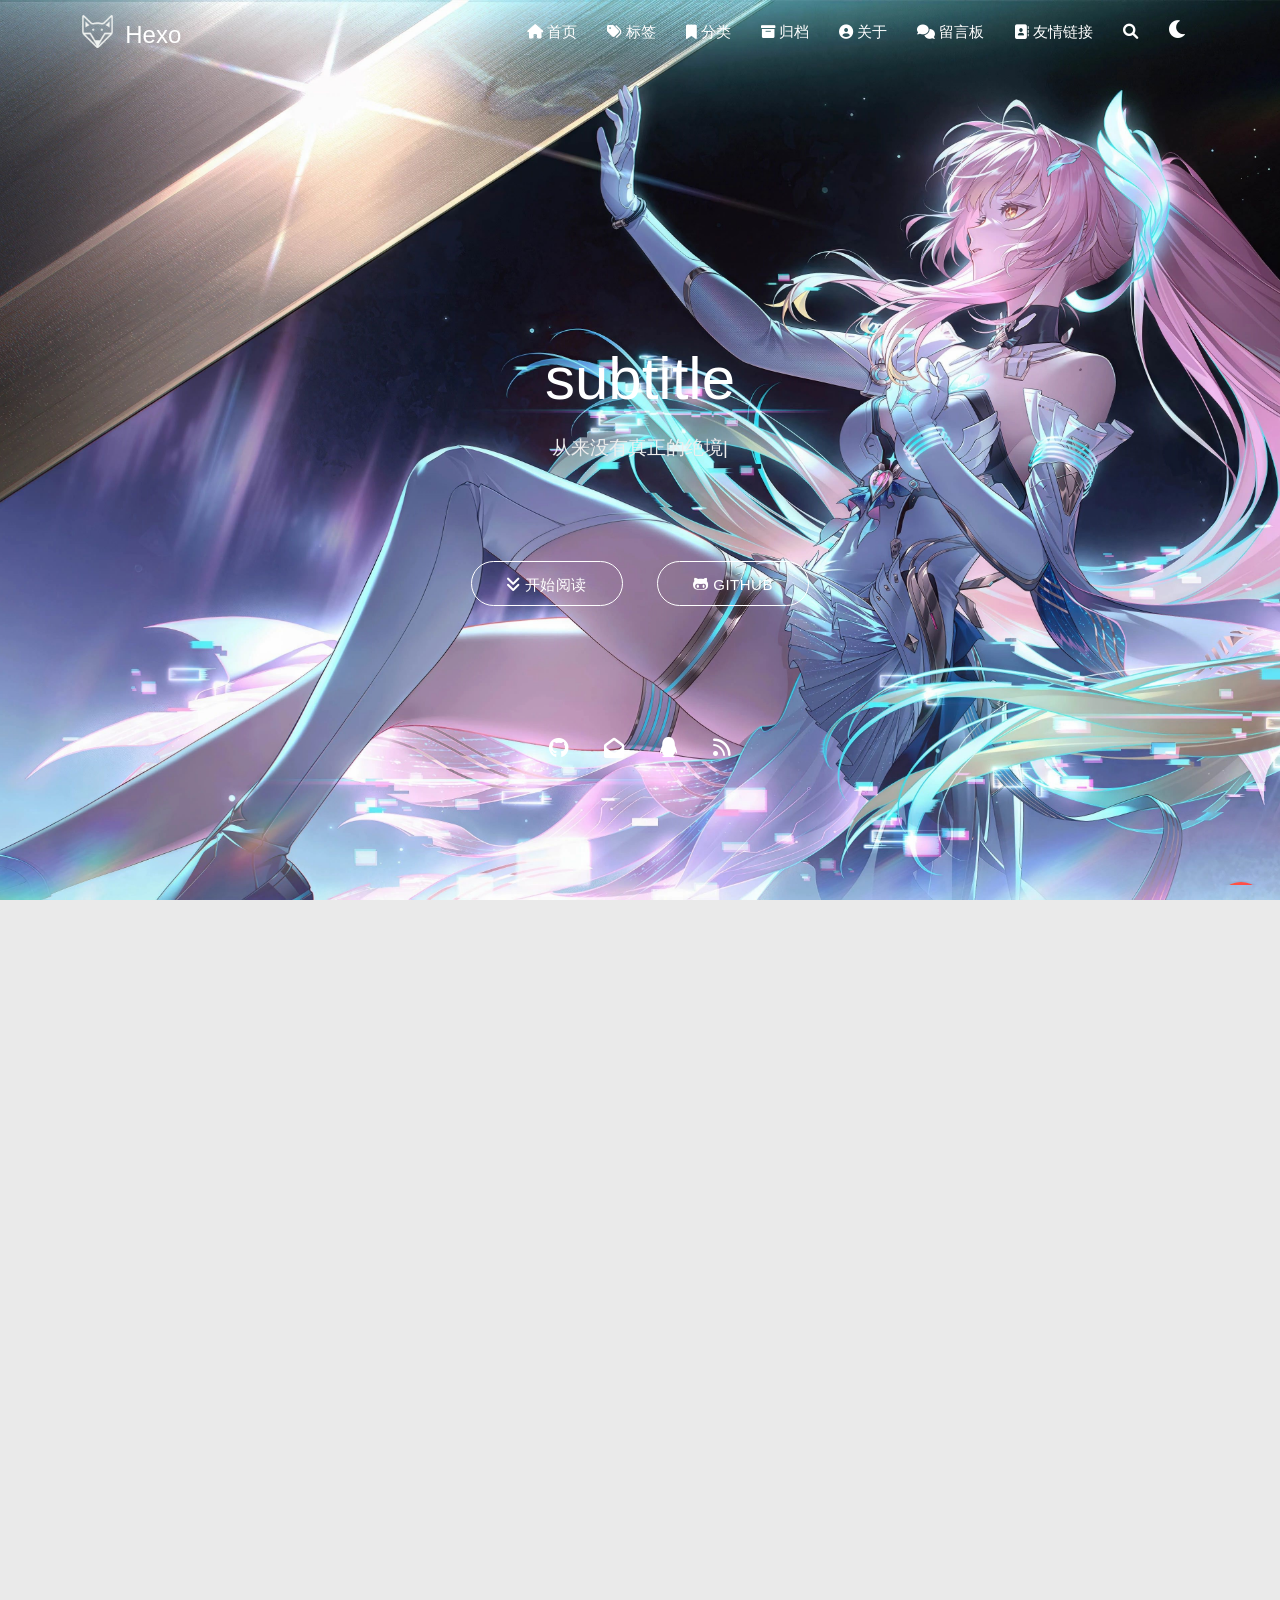
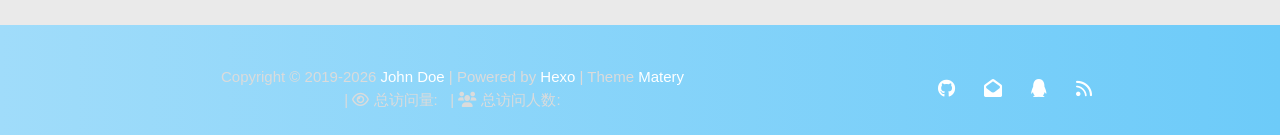
==== commit 7194205d: "Site updated: 2026-03-27 17:14:21" ====
--- a/index.html
+++ b/index.html
@@ -416,13 +416,6 @@
     // var bannerUrl = "/medias/banner/" + new Date().getDay() + '.jpg';
     var bannerUrl = "/medias/banner/" + '0.jpg';
     $('.bg-cover').css('background-image', 'url(' + bannerUrl + ')');
-</script>
-<script>
-    
-      var bannerUrl = "/medias/featureimages/" + Math.floor(Math.random() * 24) + '.jpg';
-    
-    $('.bg-cover.about-cover').css('background-image', 'url(' + bannerUrl + ')');
-
 </script>
 
 
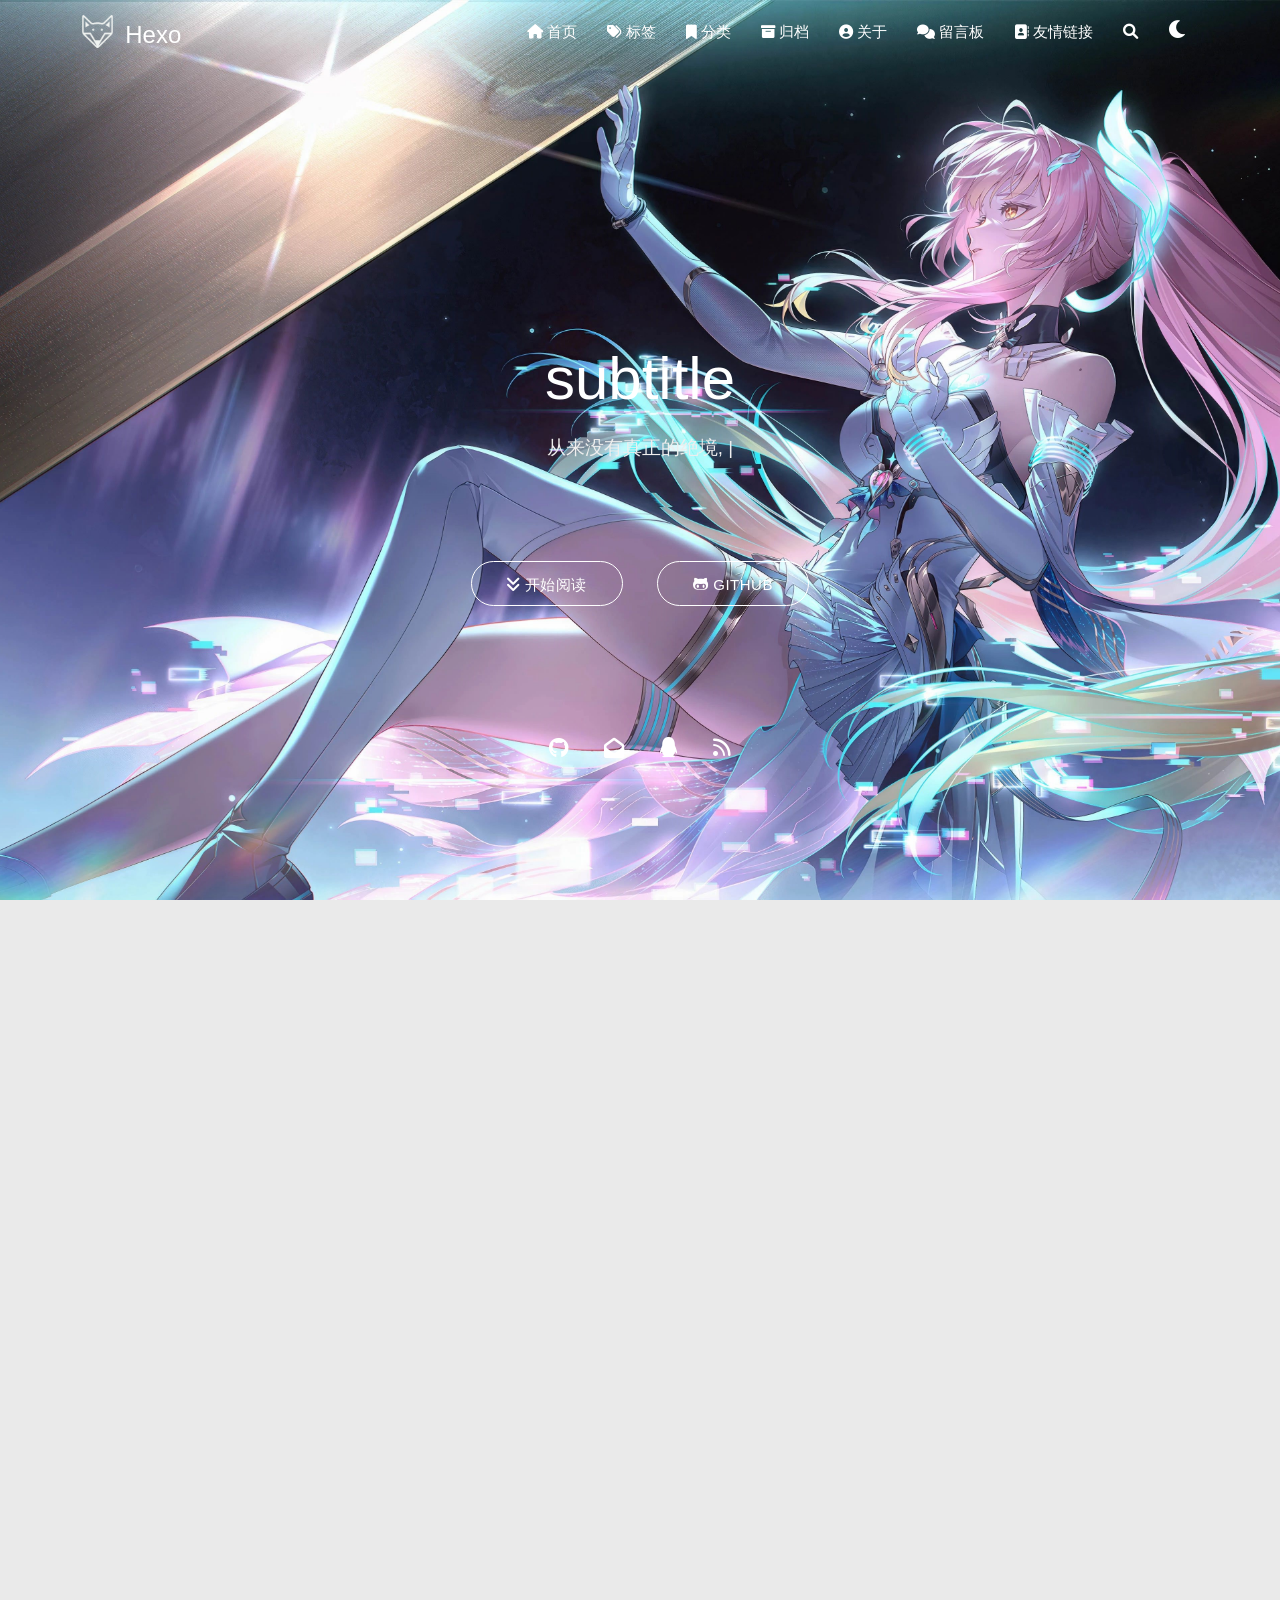
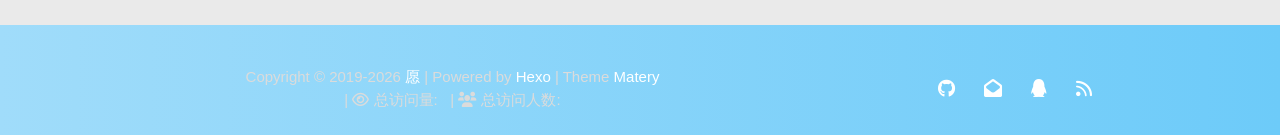
==== commit 65db80d5: "Site updated: 2026-03-27 17:41:55" ====
--- a/index.html
+++ b/index.html
@@ -583,20 +583,21 @@
              <!-- 隐藏某个文章 -->
             <div class="article col s12 m6 l4" data-aos="zoom-in">
                 <div class="card">
-                    <a href="/2026/03/27/hello-world/">
+                    <a href="/2026/03/27/lab-one/">
                         <div class="card-image">
                             
                             
-                            <img src="/medias/featureimages/12.jpg" class="responsive-img" alt="Hello World">
-                            
-                            <span class="card-title">Hello World</span>
+                            <img src="/medias/featureimages/5.jpg" class="responsive-img" alt="lab one">
+                            
+                            <span class="card-title">lab one</span>
                         </div>
                     </a>
 
                     <div class="card-content article-content">
                         <div class="summary block-with-text">
                             
-                                Welcome to Hexo! This is your very first post. Check documentation for more info. If you get any problems when using Hex
+                                第一篇这是一篇帖子，ciallo~
+
                             
                         </div>
                         <div class="publish-info">
@@ -606,7 +607,44 @@
                             <span class="publish-author">
                                 
                                 <i class="fas fa-user fa-fw"></i>
-                                John Doe
+                                愿
+                                
+                            </span>
+                        </div>
+                    </div>
+
+                    
+                </div>
+            </div>
+              <!-- 隐藏某个文章 -->
+            
+             <!-- 隐藏某个文章 -->
+            <div class="article col s12 m6 l4" data-aos="zoom-in">
+                <div class="card">
+                    <a href="/2026/03/27/hello-world/">
+                        <div class="card-image">
+                            
+                            
+                            <img src="/medias/featureimages/12.jpg" class="responsive-img" alt="Hello World">
+                            
+                            <span class="card-title">Hello World</span>
+                        </div>
+                    </a>
+
+                    <div class="card-content article-content">
+                        <div class="summary block-with-text">
+                            
+                                Welcome to Hexo! This is your very first post. Check documentation for more info. If you get any problems when using Hex
+                            
+                        </div>
+                        <div class="publish-info">
+                            <span class="publish-date">
+                                <i class="far fa-clock fa-fw icon-date"></i>2026-03-27
+                            </span>
+                            <span class="publish-author">
+                                
+                                <i class="fas fa-user fa-fw"></i>
+                                愿
                                 
                             </span>
                         </div>
@@ -689,7 +727,7 @@
             
                 <span id="year">2019-2026</span>
             
-            <a href="/about" target="_blank">John Doe</a>
+            <a href="/about" target="_blank">愿</a>
             |&nbsp;Powered by&nbsp;<a href="https://hexo.io/" target="_blank">Hexo</a>
             |&nbsp;Theme&nbsp;<a href="https://github.com/blinkfox/hexo-theme-matery" target="_blank">Matery</a>
             
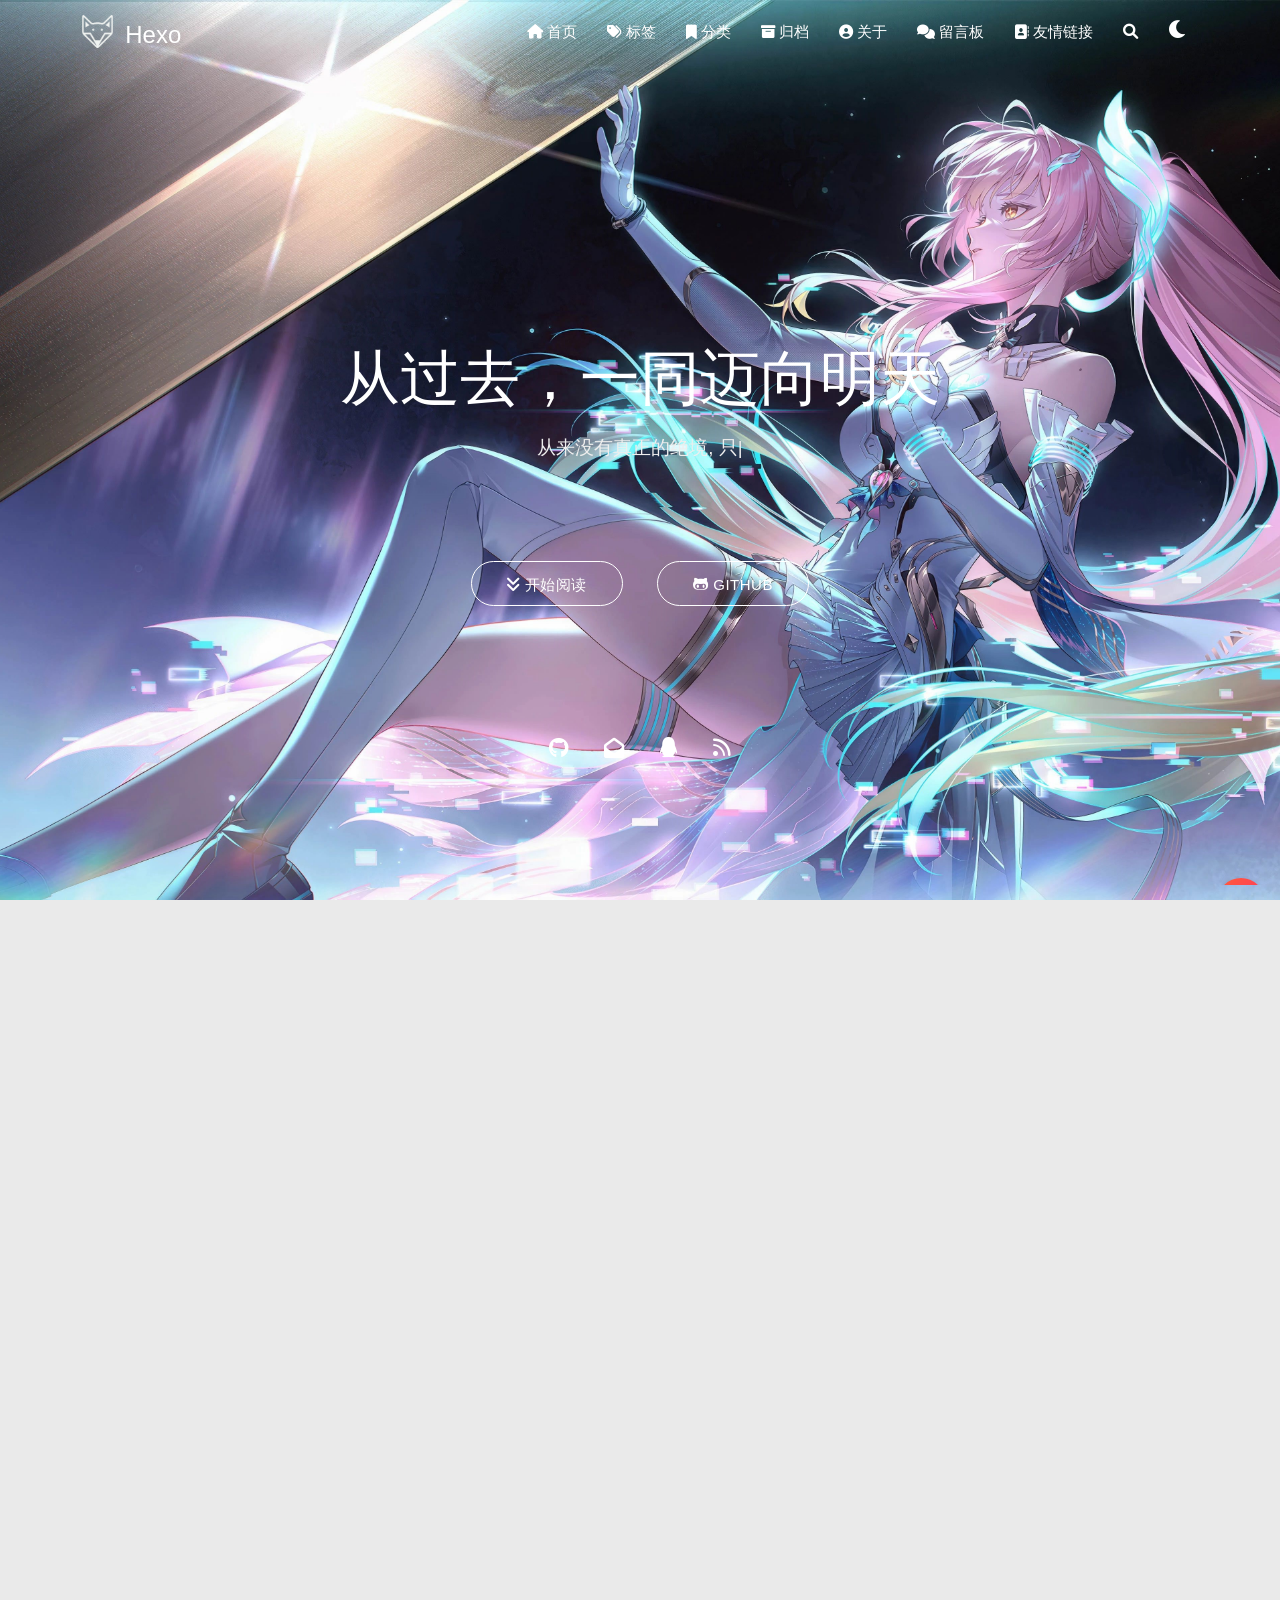
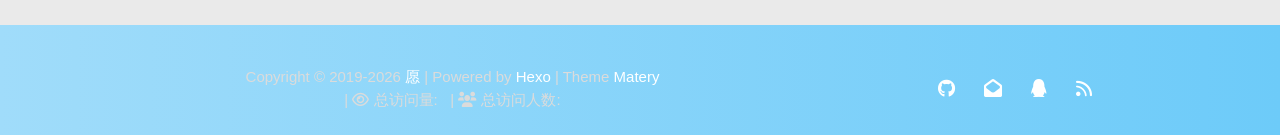
==== commit 3346877c: "Site updated: 2026-03-27 17:50:09" ====
--- a/index.html
+++ b/index.html
@@ -380,7 +380,7 @@
         <div class="brand">
             <div class="title center-align">
                 
-                    subtitle
+                从过去，一同迈向明天
                 
             </div>
 
